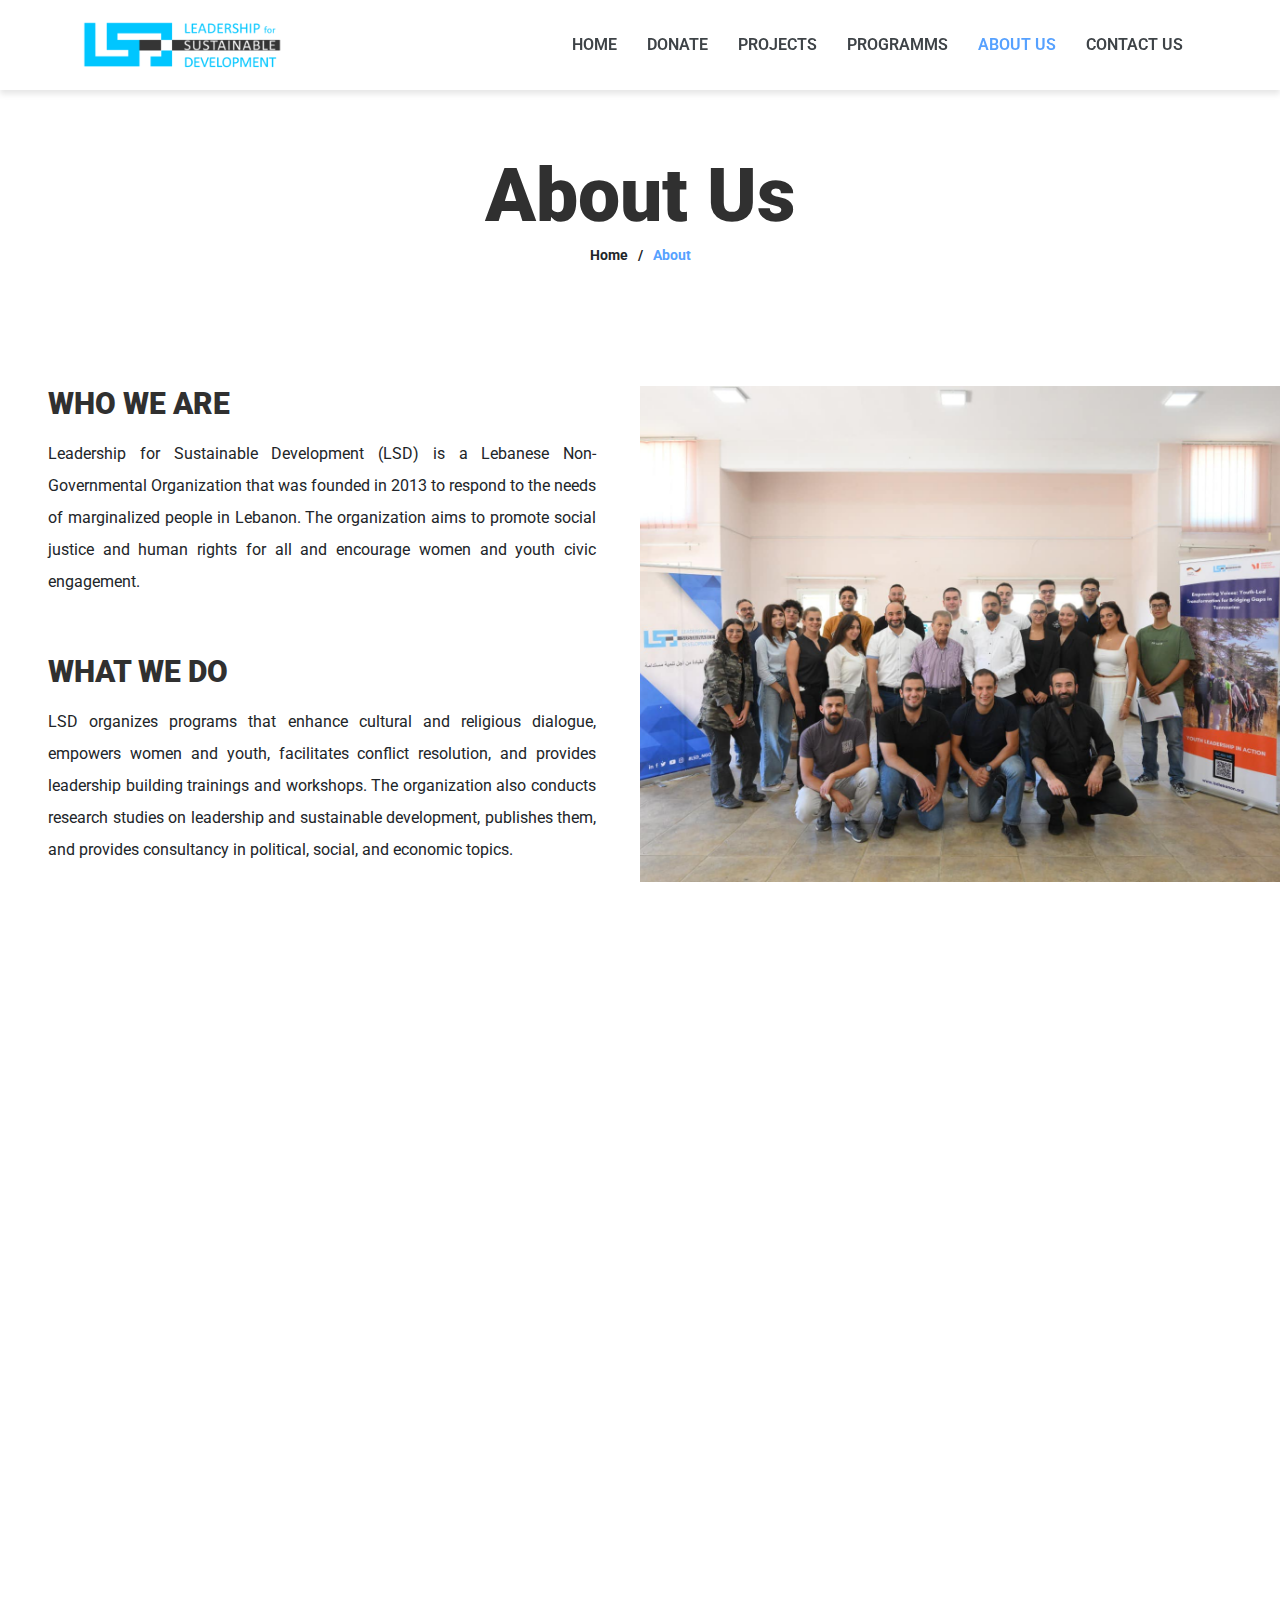
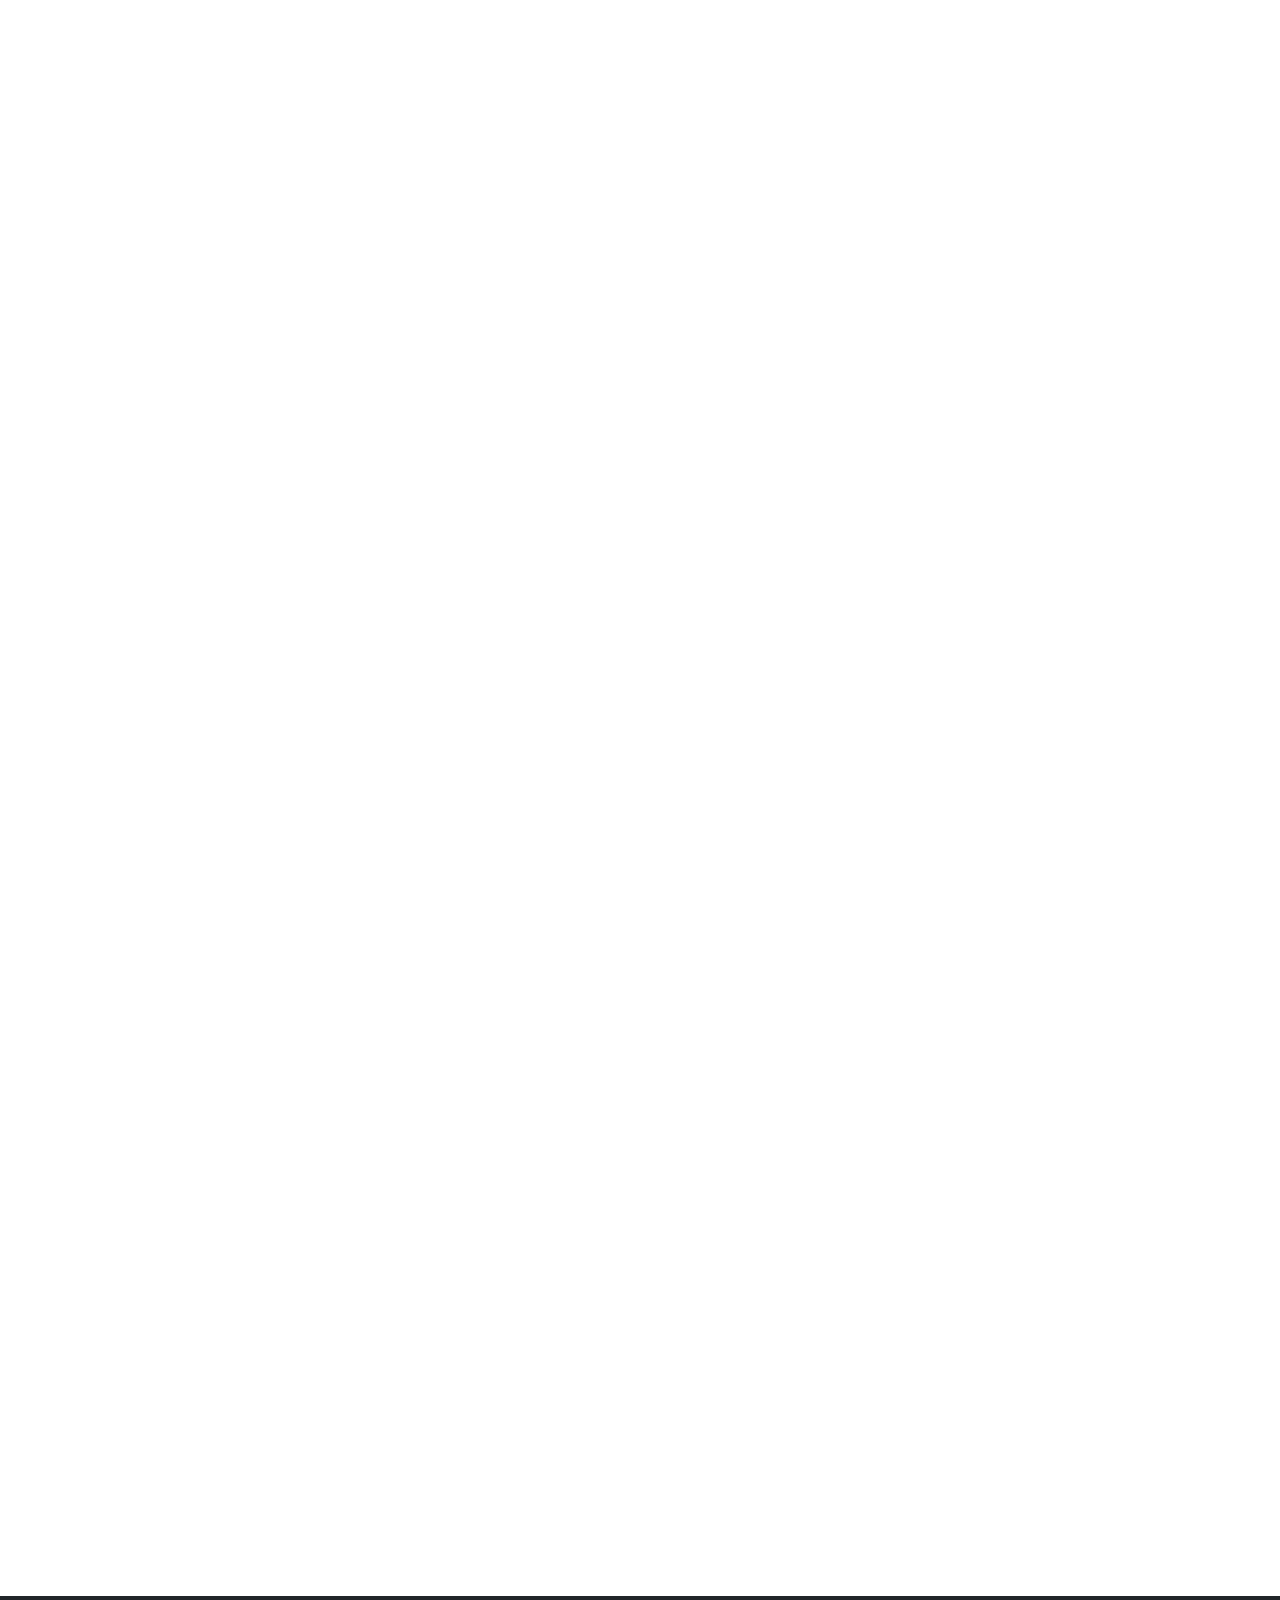
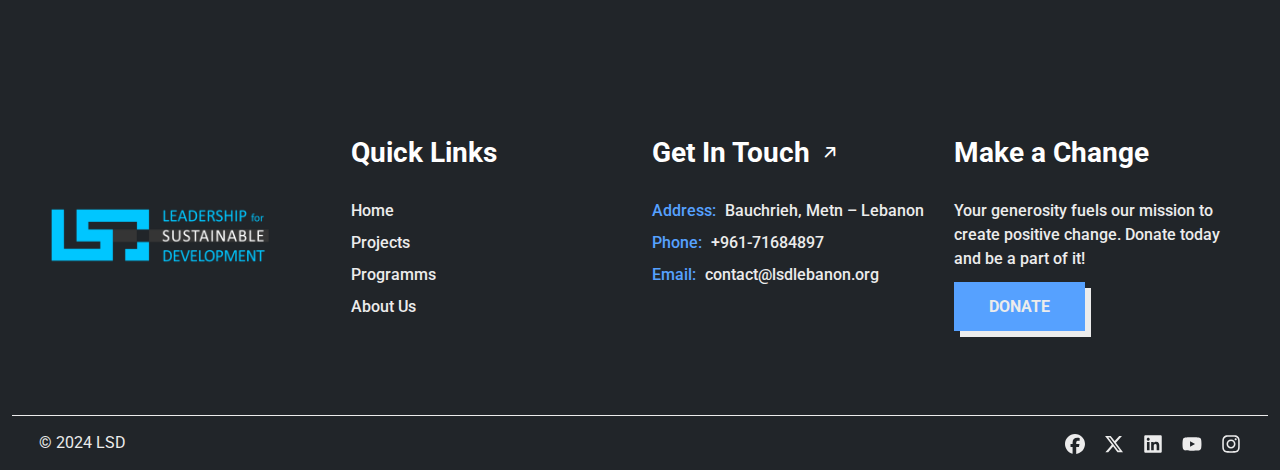
==== about.html @ c3effcf5 "animations" ====
<!DOCTYPE html>
<html lang="en">

<head>
  <meta charset="utf-8" />
  <meta content="width=device-width, initial-scale=1.0" name="viewport" />
  <title>About Us - LSD Lebanon</title>
  <meta name="description" content="" />
  <meta name="keywords" content="" />

  <!-- Favicons -->
  <link href="assets/img/favicon.png" rel="icon" />
  <link href="assets/img/apple-touch-icon.jpeg" rel="apple-touch-icon" />

  <!-- Fonts -->
  <link href="https://fonts.googleapis.com" rel="preconnect" />
  <link href="https://fonts.gstatic.com" rel="preconnect" crossorigin />
  <link
    href="https://fonts.googleapis.com/css2?family=Roboto:ital,wght@0,100;0,300;0,400;0,500;0,700;0,900;1,100;1,300;1,400;1,500;1,700;1,900&family=Lato:ital,wght@0,100;0,300;0,400;0,700;0,900;1,100;1,300;1,400;1,700;1,900&display=swap"
    rel="stylesheet" />

  <!--google icons-->
  <link rel="stylesheet" href="https://fonts.googleapis.com/css2?family=Material+Symbols+Outlined" />


  <!-- Vendor CSS Files -->
  <link href="assets/vendor/bootstrap/css/bootstrap.min.css" rel="stylesheet" />
  <link href="assets/vendor/bootstrap-icons/bootstrap-icons.css" rel="stylesheet" />
  <link href="assets/vendor/aos/aos.css" rel="stylesheet" />
  <link href="assets/vendor/swiper/swiper-bundle.min.css" rel="stylesheet" />
  <link href="assets/vendor/glightbox/css/glightbox.min.css" rel="stylesheet" />

  <!-- Main CSS File -->
  <link href="assets/css/main.css" rel="stylesheet" />
</head>

<body class="about-page">
  <header id="header" class="header d-flex align-items-center sticky-top">
    <div class="container-fluid container-xl position-relative d-flex align-items-center justify-content-between">

      <a href="index.html" class="logo d-flex align-items-center">
        <img src="assets/img/hero/LSD-logo-480x126.png" />
      </a>
      <nav id="navmenu" class="navmenu">
        <ul>
          <li><a href="index.html">HOME</a></li>
          <li><a href="donate-us.html">DONATE</a></li>
          <li><a href="projects.html">PROJECTS</a></li>
          <li><a href="programms.html">PROGRAMMS</a></li>
          <li><a href="about.html">ABOUT US</a></li>
          <li><a href="contact.html">CONTACT US</a></li>

        </ul>
        <i class="mobile-nav-toggle d-xl-none bi bi-list"></i>
      </nav>

    </div>
  </header>

  <main class="main">
    <!-- Page Title -->
    <div class="page-title light-background"  data-aos="fade-down">
      <div class="container">
        <h1>About Us</h1>
        <nav class="breadcrumbs">
          <ol>
            <li class="previous"><a href="index.html">Home</a></li>
            <li class="current">About</li>
          </ol>
        </nav>
      </div>
    </div>
    <!-- End Page Title -->

    <!--aboutus section-->
    <section id="aboutus" class="section aboutus">
      <div class="container container-full">
        <div class="row  mb-5 justify-content-center">
          <div class="col-lg-6 ps-4 ps-sm-5">
            <div class="whoweare"  data-aos="fade-right">
              <h2>WHO WE ARE</h2>
              <p class="">Leadership for Sustainable Development (LSD) is a Lebanese Non-Governmental Organization
                that was founded
                in 2013 to respond to the needs of marginalized people in Lebanon. The organization aims to promote
                social
                justice and human rights for all and encourage women and youth civic engagement.</p>
            </div>

            <div class="whatwedo"  data-aos="fade-right">
              <h2>WHAT WE DO</h2>
              <P>
                LSD organizes programs that enhance cultural and religious dialogue, empowers women and youth,
                facilitates
                conflict resolution, and provides leadership building trainings and workshops. The organization also
                conducts research studies on leadership and sustainable development, publishes them, and provides
                consultancy in political, social, and economic topics.
              </P>
            </div>
          </div>
          <div class="col-lg-6 img-box"  data-aos="fade-left">
            <img src="assets/img/aboutUs/about-img.jpg" class="img1" />
          </div>
        </div>
        <div class="row mb-5 mg-top">
          <div class="col-md-5 col-xl-4 img-box img-box1"  data-aos="fade-up">
            <img src="assets/img/aboutUs/Interconnectivité.jpg" class="img2" />
          </div>
          <div class="col-md-7  col-xl-8 ps-4 pe-4 pe-sm-5 ps-sm-5"  data-aos="fade-down">
            <h2 class="vandm-heading">
              VISION AND MISSION
            </h2>
            <div class="vandm gap-2 gap-xl-5 d-flex flex-column flex-xl-row justify-content-center">
              <div class="vandm-p">
                <p>
                  Our vision is to actively contribute to the social and economic development of the communities in
                  which we operate. We aim to be an organization that continually responds to changing social realities
                  through the development and application of knowledge, towards the development of sustainable societies
                  that promote and protect equality, social justice, and human rights for all.
                </p>
              </div>
              <div class="vandm-p">
                <p>
                  Our mission is to work towards the promotion of the aims and the Universal Declaration of Human Rights
                  and all related charters. We organize programs that enhance cultural and religious dialogue and
                  intellectual exchange between world civilizations, in addition to building individual leadership
                  capabilities and reinforcing their awareness of their rights.
                </p>
              </div>
            </div>
          </div>
        </div>
        <div class="row ps-2 pe-2 ps-sm-5 pe-sm-5 mb-5 mg-top">
          <h2 class="mb-5"  data-aos="fade-right">ORGANIZATION BELIEFS</h2>
          <div class="col-md-6 col-xl-4 mb-4 mb-xl-0">
            <div class="box"  data-aos="fade-up">
              <p>At LSD, we believe in equal opportunity for men and women in society irrespective of class, age,
                ethnic, culture, or religion. We believe in all human rights for all, freedom of expression, movement,
                and choice by men and women alike, social harmony free from communal bias, and freedom for work,
                education, and development.</p>
            </div>
          </div>
          <div class="col-md-6 col-xl-4 mb-4 mb-xl-0">
            <div class="box"  data-aos="fade-up"  data-aos-delay="100">
              <p>Our values are rooted in respect for human dignity, social justice, accountability, transparency, and
                inclusiveness. We believe in the power of collective action and the importance of community
                participation and ownership. We prioritize building strong and sustainable partnerships with local
                communities, civil society organizations, and other stakeholders.</p>
            </div>
          </div>
          <div class="col-xl-4">
            <div class="box"  data-aos="fade-up" data-aos-delay="200" >
              <p>We are committed to promoting human rights and protecting the most vulnerable, and we strive to ensure
                that our programs are evidence-based, responsive, and effective. Our approach is grounded in a culture
                of learning and reflection, and we continuously seek to improve and adapt our work to changing contexts
                and needs. At the heart of all our work is a deep commitment to serving our communities with integrity,
                empathy, and compassion.</p>
            </div>
          </div>
        </div>
        <div class="row ps-2 pe-2 ps-sm-5 pe-sm-5 mb-5 mg-top">
          <h2 data-aos="fade-right">VALUES AND PRINCIPLES</h2>
          <div class="values  d-flex flex-wrap">
            <div class="value" >
              <p class="value-btn" data-aos="zoom-in">
                <button type="button" data-bs-toggle="collapse" data-bs-target="#1" aria-expanded="false"
                  aria-controls="collapseWidthExample">
                  <span class="material-symbols-outlined">
                    keyboard_arrow_down
                  </span> Honesty
                </button>
              </p>
              <div class="text-box">
                <div class="collapse collapse-horizontal" id="1">
                  <div class=" card  card-body" style="width: 300px;">
                    Upholding truthfulness and integrity in all interactions and decisions, ensuring trust is built
                    within the organization and with the community.

                  </div>
                </div>
              </div>
            </div>
            <div class="value">
              <p class="value-btn" data-aos="zoom-in" data-aos-delay="100">
                <button type="button" data-bs-toggle="collapse" data-bs-target="#2" aria-expanded="false"
                  aria-controls="collapseWidthExample">
                  <span class="material-symbols-outlined">
                    keyboard_arrow_down
                  </span> Transparency and Accountability
                </button>
              </p>
              <div class="text-box">
                <div class="collapse collapse-horizontal" id="2">
                  <div class="card card-body" style="width: 300px;">
                    Ensuring openness in processes, actions, and decisions, while being
                    responsible for outcomes and holding ourselves accountable to stakeholders.
                  </div>
                </div>
              </div>
            </div>
            <div class="value">
              <p class="value-btn" data-aos="zoom-in" data-aos-delay="200">
                <button type="button" data-bs-toggle="collapse" data-bs-target="#3" aria-expanded="false"
                  aria-controls="collapseWidthExample">
                  <span class="material-symbols-outlined">
                    keyboard_arrow_down
                  </span> Mutual respect
                </button>
              </p>
              <div class="text-box">
                <div class="collapse collapse-horizontal" id="3">
                  <div class="card card-body" style="width: 300px;">
                    Recognizing and valuing each individual’s dignity, rights, and perspectives, fostering
                    an environment of understanding and collaboration.
                  </div>
                </div>
              </div>
            </div>
            <div class="value">
              <p class="value-btn" data-aos="zoom-in" data-aos-delay="300">
                <button type="button" data-bs-toggle="collapse" data-bs-target="#4" aria-expanded="false"
                  aria-controls="collapseWidthExample">
                  <span class="material-symbols-outlined">
                    keyboard_arrow_down
                  </span> Creativity
                </button>
              </p>
              <div class="text-box">
                <div class="collapse collapse-horizontal" id="4">
                  <div class="card card-body" style="width: 300px;">
                    Encouraging innovative thinking and problem-solving, embracing new ideas and approaches
                    to overcome challenges and create impactful solutions.
                  </div>
                </div>
              </div>
            </div>
            <div class="value">
              <p class="value-btn" data-aos="zoom-in" data-aos-delay="400">
                <button type="button" data-bs-toggle="collapse" data-bs-target="#5" aria-expanded="false"
                  aria-controls="collapseWidthExample">
                  <span class="material-symbols-outlined">
                    keyboard_arrow_down
                  </span> Freedom
                </button>
              </p>
              <div class="text-box">
                <div class="collapse collapse-horizontal" id="5">
                  <div class="card card-body" style="width: 300px;">
                    Promoting the right to freedom of expression, movement, and choice, empowering individuals
                    to act according to their beliefs and aspirations.
                  </div>
                </div>
              </div>
            </div>
            <div class="value">
              <p class="value-btn" data-aos="zoom-in" data-aos-delay="500">
                <button type="button" data-bs-toggle="collapse" data-bs-target="#6" aria-expanded="false"
                  aria-controls="collapseWidthExample">
                  <span class="material-symbols-outlined">
                    keyboard_arrow_down
                  </span> Gender sensitiveness
                </button>
              </p>
              <div class="text-box">
                <div class="collapse collapse-horizontal" id="6">
                  <div class="card card-body" style="width: 300px;">
                    Advocating for gender equality and fairness, ensuring that both men and women
                    have equal opportunities and rights in all aspects of life.
                  </div>
                </div>
              </div>
            </div>
            <div class="value">
              <p class="value-btn" data-aos="zoom-in" data-aos-delay="600">
                <button type="button" data-bs-toggle="collapse" data-bs-target="#7" aria-expanded="false"
                  aria-controls="collapseWidthExample">
                  <span class="material-symbols-outlined">
                    keyboard_arrow_down
                  </span> Participation
                </button>
              </p>
              <div class="text-box">
                <div class="collapse collapse-horizontal" id="7">
                  <div class="card card-body" style="width: 300px;">
                    Actively involving all members of the community in decision-making and actions, ensuring
                    that everyone has a voice and contributes to shaping their future.
                  </div>
                </div>
              </div>
            </div>
            <div class="value">
              <p class="value-btn" data-aos="zoom-in" data-aos-delay="700">
                <button type="button" data-bs-toggle="collapse" data-bs-target="#8" aria-expanded="false"
                  aria-controls="collapseWidthExample">
                  <span class="material-symbols-outlined">
                    keyboard_arrow_down
                  </span> Solidarity
                </button>
              </p>
              <div class="text-box">
                <div class="collapse collapse-horizontal" id="8">
                  <div class="card card-body" style="width: 300px;">
                    Supporting one another in times of need, fostering a sense of community and shared
                    responsibility for collective well-being and progress.
                  </div>
                </div>
              </div>
            </div>
          </div>

          <!---- <div class="values d-flex   flex-wrap">
            <div class="value">
              <span class="material-symbols-outlined">
                verified_user
              </span>
              <h3>Honesty</h3>
            </div>
            <div class="value">
              <span class="material-symbols-outlined">
                visibility
              </span>
              <h3>Transparency and Accountability</h3>
            </div>
            <div class="value">
              <span class="material-symbols-outlined">
                handshake
              </span>
              <h3>Mutual respect</h3>
            </div>
            <div class="value">
              <span class="material-symbols-outlined">
                lightbulb
              </span>
              <h3>Creativity</h3>
            </div>
            <div class="value">
              <span class="material-symbols-outlined">
                person_celebrate
              </span>
              <h3>Freedom</h3>
            </div>
            <div class="value">
              <span class="material-symbols-outlined">
                all_inclusive
              </span>
              <h3>Gender sensitiveness</h3>
            </div>
            <div class="value">
              <span class="material-symbols-outlined">
                diversity_3
              </span>
              <h3>Participation</h3>
            </div>
            <div class="value">
              <span class="material-symbols-outlined">
                volunteer_activism
              </span>
              <h3>Solidarity</h3>
            </div>
          </div> -->
        </div>
      </div>
      </div>
    </section>

    <!--location section -->
    <section id="location" class="location section">
      <div class="container section-title" data-aos="fade-up">
        <img src="assets/img/location-50.png" />
        <h1>LSD</h1>
      </div><!-- End Section Title -->
      <div class="container">
        <div class="row">
          <div class="col-lg-4 mb-4 mb-lg-0">
            <div class="phone info card-clickable" data-url="https://wa.me/96171684897" data-aos="fade-up">
              <img src="assets/img/phone-50.png" />
              <h5>+961-71684897</h5>
            </div>
          </div>
          <div class="col-lg-4 mb-4 mb-lg-0">
            <div class="phone info card-clickable" data-url="mailto:contact@lsdlebanon.org" data-aos="fade-up" data-aos-delay="100">
              <img src="assets/img/mail-50.png" />
              <h5>contact@lsdlebanon.org</h5>
            </div>
          </div>
          <div class="col-lg-4">
            <div class="phone info card-clickable" data-url="https://maps.google.com?q=beirut" data-aos="fade-up" data-aos-delay="200">
              <img src="assets/img/location-50.png" />
              <h5>Bauchrieh, Metn – Lebanon</h5>
            </div>
          </div>
          <div class="col-12 d-flex justify-content-center  mt-4 mt-sm-5" data-aos="fade-up">
            <a href="contact.html" class="btn-get-started">Contact Us <img src="assets/img/right-30.png" /></a>
          </div>
        </div>
      </div>
    </section>

    <!--Footer section-->
    <section id="footer" class="section">
      <div class="container  container-full">
        <div class="row second-row m-0">
          <div class="col-sm-3 mb-sm-0 mb-5 d-flex align-items-center footer-logo">
            <div class="text">
              <a href="index.html" class="logo d-flex align-items-center">
                <img src="assets/img/hero/LSD-logo-480x126.png" />
              </a>
            </div>
          </div>
          <div class="col-sm-3 mb-sm-0 mb-3 contact-list">
            <h3>Quick Links</h3>
            <ul>
              <a href="index.html">
                <li>Home</li>
              </a>
              <a href="projects.html">
                <li>Projects</li>
              </a>
              <a href="programms.html">
                <li>Programms</li>
              </a>
              <a href="about.html">
                <li>About Us</li>
              </a>
            </ul>
          </div>
          <div class="col-sm-3 mb-sm-0 mb-3 contact-list">
            <h3>
              Get In Touch <i class="bi bi-arrow-right-short"></i>
            </h3>
            <ul>
              <li>
                <span>Address: </span> Bauchrieh, Metn – Lebanon
              </li>
              <li>
                <span>Phone: </span> +961-71684897
              </li>
              <li>
                <span>Email: </span> contact@lsdlebanon.org
              </li>
            </ul>
          </div>
          <div class="col-sm-3  mb-sm-0 mb-3 contact-list">
            <h3>Make a Change</h3>
            <p class="mb-4 donate-p">Your generosity fuels our mission to create positive change. Donate today and be a
              part of it!</p>
            </p>
            <a href="donate-us.html" class="donate-btn">DONATE</a>
          </div>
        </div>
        <div class="row third-row m-0">
          <div class="col-12 ">
            <div class="content">
              <div class="copyright">
                <p>&copy; 2024 LSD</p>
              </div>
              <div class="social">
                <a>
                  <svg xmlns="http://www.w3.org/2000/svg" width="20" height="20" viewBox="0 0 512 512">
                    <path fill="#ececec"
                      d="M512 256C512 114.6 397.4 0 256 0S0 114.6 0 256C0 376 82.7 476.8 194.2 504.5V334.2H141.4V256h52.8V222.3c0-87.1 39.4-127.5 125-127.5c16.2 0 44.2 3.2 55.7 6.4V172c-6-.6-16.5-1-29.6-1c-42 0-58.2 15.9-58.2 57.2V256h83.6l-14.4 78.2H287V510.1C413.8 494.8 512 386.9 512 256h0z" />
                  </svg>
                </a>
                <a>
                  <svg xmlns="http://www.w3.org/2000/svg" width="20" height="20" viewBox="0 0 512 512">
                    <path fill="#ececec"
                      d="M389.2 48h70.6L305.6 224.2 487 464H345L233.7 318.6 106.5 464H35.8L200.7 275.5 26.8 48H172.4L272.9 180.9 389.2 48zM364.4 421.8h39.1L151.1 88h-42L364.4 421.8z" />
                  </svg></a>
                <a>
                  <svg xmlns="http://www.w3.org/2000/svg" width="20" height="20" viewBox="0 0 448 512">
                    <path fill="#ececec"
                      d="M416 32H31.9C14.3 32 0 46.5 0 64.3v383.4C0 465.5 14.3 480 31.9 480H416c17.6 0 32-14.5 32-32.3V64.3c0-17.8-14.4-32.3-32-32.3zM135.4 416H69V202.2h66.5V416zm-33.2-243c-21.3 0-38.5-17.3-38.5-38.5S80.9 96 102.2 96c21.2 0 38.5 17.3 38.5 38.5 0 21.3-17.2 38.5-38.5 38.5zm282.1 243h-66.4V312c0-24.8-.5-56.7-34.5-56.7-34.6 0-39.9 27-39.9 54.9V416h-66.4V202.2h63.7v29.2h.9c8.9-16.8 30.6-34.5 62.9-34.5 67.2 0 79.7 44.3 79.7 101.9V416z" />
                  </svg>
                </a>
                <a>
                  <svg xmlns="http://www.w3.org/2000/svg" width="20" height="20" viewBox="0 0 576 512">
                    <path fill="#ececec"
                      d="M549.7 124.1c-6.3-23.7-24.8-42.3-48.3-48.6C458.8 64 288 64 288 64S117.2 64 74.6 75.5c-23.5 6.3-42 24.9-48.3 48.6-11.4 42.9-11.4 132.3-11.4 132.3s0 89.4 11.4 132.3c6.3 23.7 24.8 41.5 48.3 47.8C117.2 448 288 448 288 448s170.8 0 213.4-11.5c23.5-6.3 42-24.2 48.3-47.8 11.4-42.9 11.4-132.3 11.4-132.3s0-89.4-11.4-132.3zm-317.5 213.5V175.2l142.7 81.2-142.7 81.2z" />
                  </svg>
                </a>
                <a>
                  <svg xmlns="http://www.w3.org/2000/svg" width="20" height="20" viewBox="0 0 448 512">
                    <path fill="#ececec"
                      d="M224.1 141c-63.6 0-114.9 51.3-114.9 114.9s51.3 114.9 114.9 114.9S339 319.5 339 255.9 287.7 141 224.1 141zm0 189.6c-41.1 0-74.7-33.5-74.7-74.7s33.5-74.7 74.7-74.7 74.7 33.5 74.7 74.7-33.6 74.7-74.7 74.7zm146.4-194.3c0 14.9-12 26.8-26.8 26.8-14.9 0-26.8-12-26.8-26.8s12-26.8 26.8-26.8 26.8 12 26.8 26.8zm76.1 27.2c-1.7-35.9-9.9-67.7-36.2-93.9-26.2-26.2-58-34.4-93.9-36.2-37-2.1-147.9-2.1-184.9 0-35.8 1.7-67.6 9.9-93.9 36.1s-34.4 58-36.2 93.9c-2.1 37-2.1 147.9 0 184.9 1.7 35.9 9.9 67.7 36.2 93.9s58 34.4 93.9 36.2c37 2.1 147.9 2.1 184.9 0 35.9-1.7 67.7-9.9 93.9-36.2 26.2-26.2 34.4-58 36.2-93.9 2.1-37 2.1-147.8 0-184.8zM398.8 388c-7.8 19.6-22.9 34.7-42.6 42.6-29.5 11.7-99.5 9-132.1 9s-102.7 2.6-132.1-9c-19.6-7.8-34.7-22.9-42.6-42.6-11.7-29.5-9-99.5-9-132.1s-2.6-102.7 9-132.1c7.8-19.6 22.9-34.7 42.6-42.6 29.5-11.7 99.5-9 132.1-9s102.7-2.6 132.1 9c19.6 7.8 34.7 22.9 42.6 42.6 11.7 29.5 9 99.5 9 132.1s2.7 102.7-9 132.1z" />
                  </svg>
                </a>
              </div>
            </div>
          </div>
        </div>
      </div>
    </section>
  </main>

  <!-- Scroll Top -->
  <a href="#" id="scroll-top" class="scroll-top d-flex align-items-center justify-content-center"><i
      class="bi bi-arrow-up-short"></i></a>

  <!-- Preloader -->
  <div id="preloader"></div>

  <!-- Vendor JS Files -->
  <script src="assets/vendor/bootstrap/js/bootstrap.bundle.min.js"></script>
  <script src="assets/vendor/php-email-form/validate.js"></script>
  <script src="assets/vendor/aos/aos.js"></script>
  <script src="assets/vendor/swiper/swiper-bundle.min.js"></script>
  <script src="assets/vendor/purecounter/purecounter_vanilla.js"></script>
  <script src="assets/vendor/glightbox/js/glightbox.min.js"></script>
  <script src="assets/vendor/imagesloaded/imagesloaded.pkgd.min.js"></script>
  <script src="assets/vendor/isotope-layout/isotope.pkgd.min.js"></script>

  <!-- Main JS File -->
  <script src="assets/js/main.js"></script>
</body>

</html>
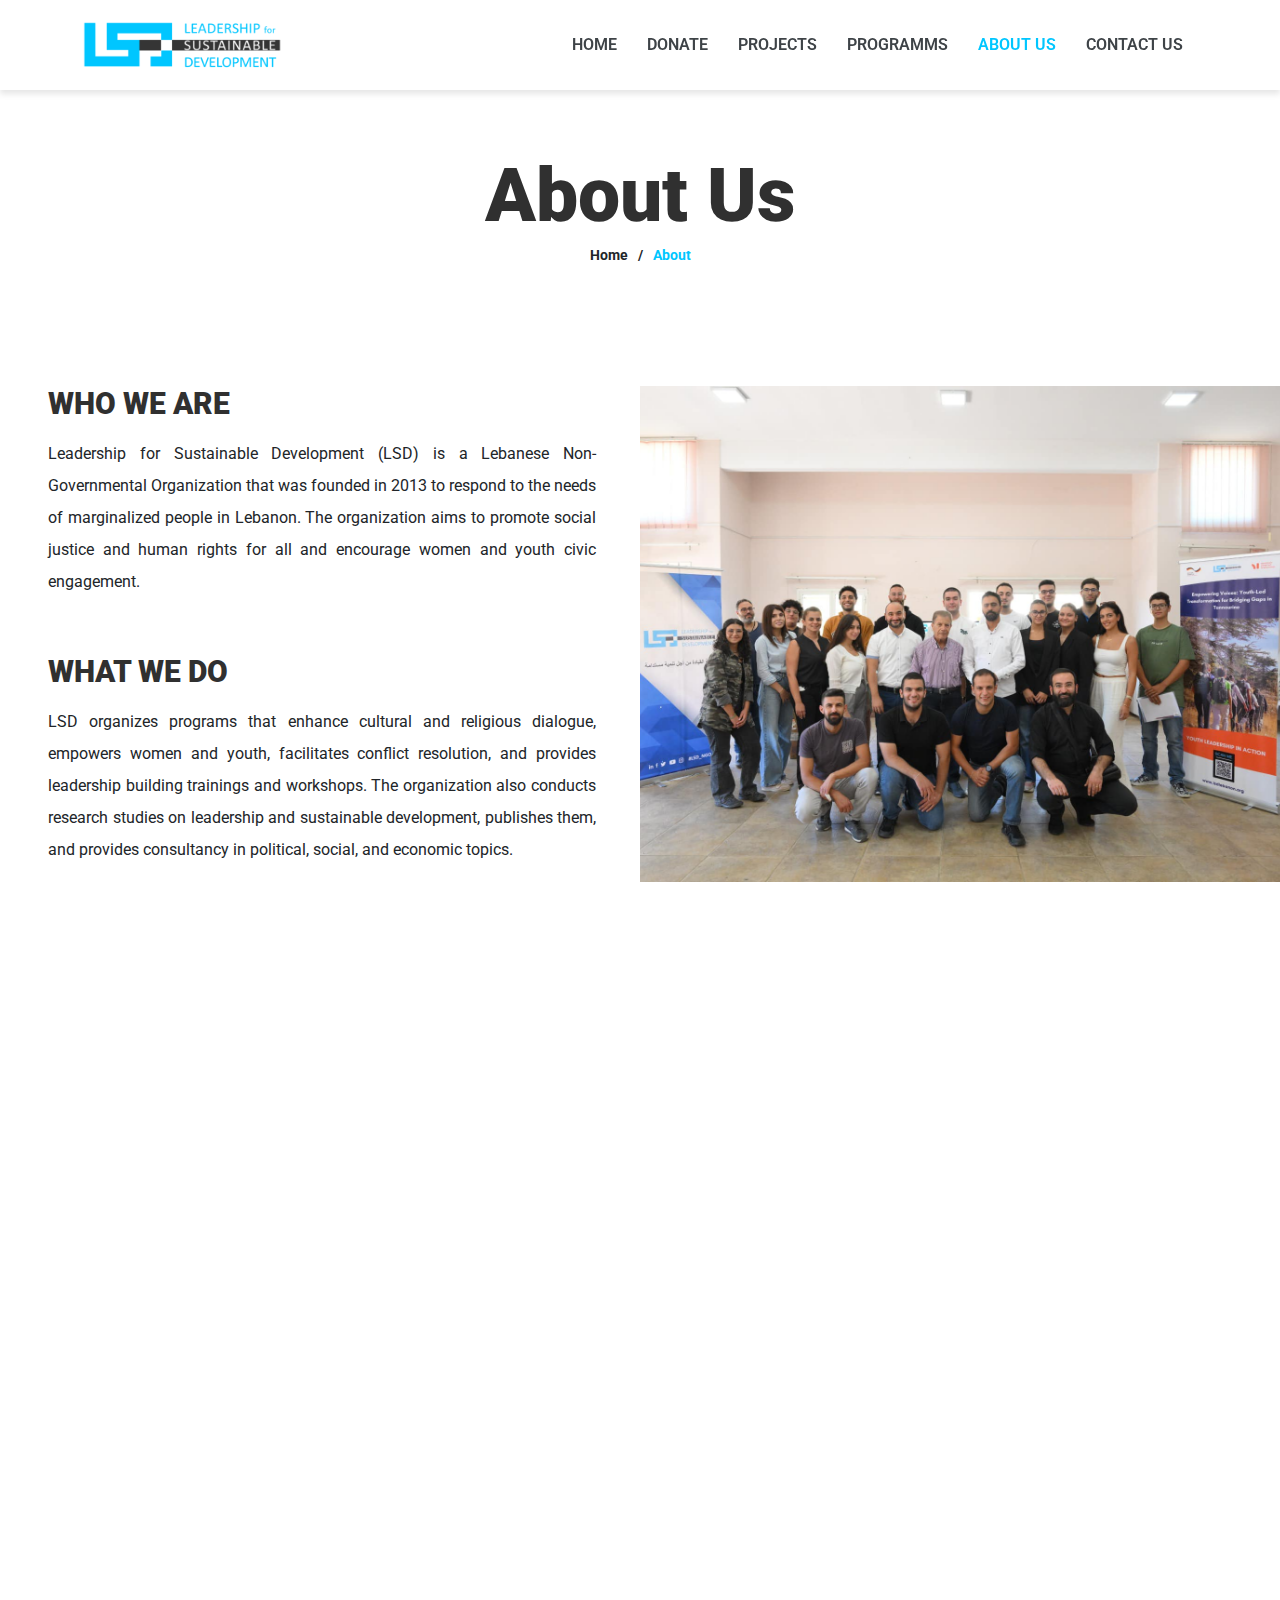
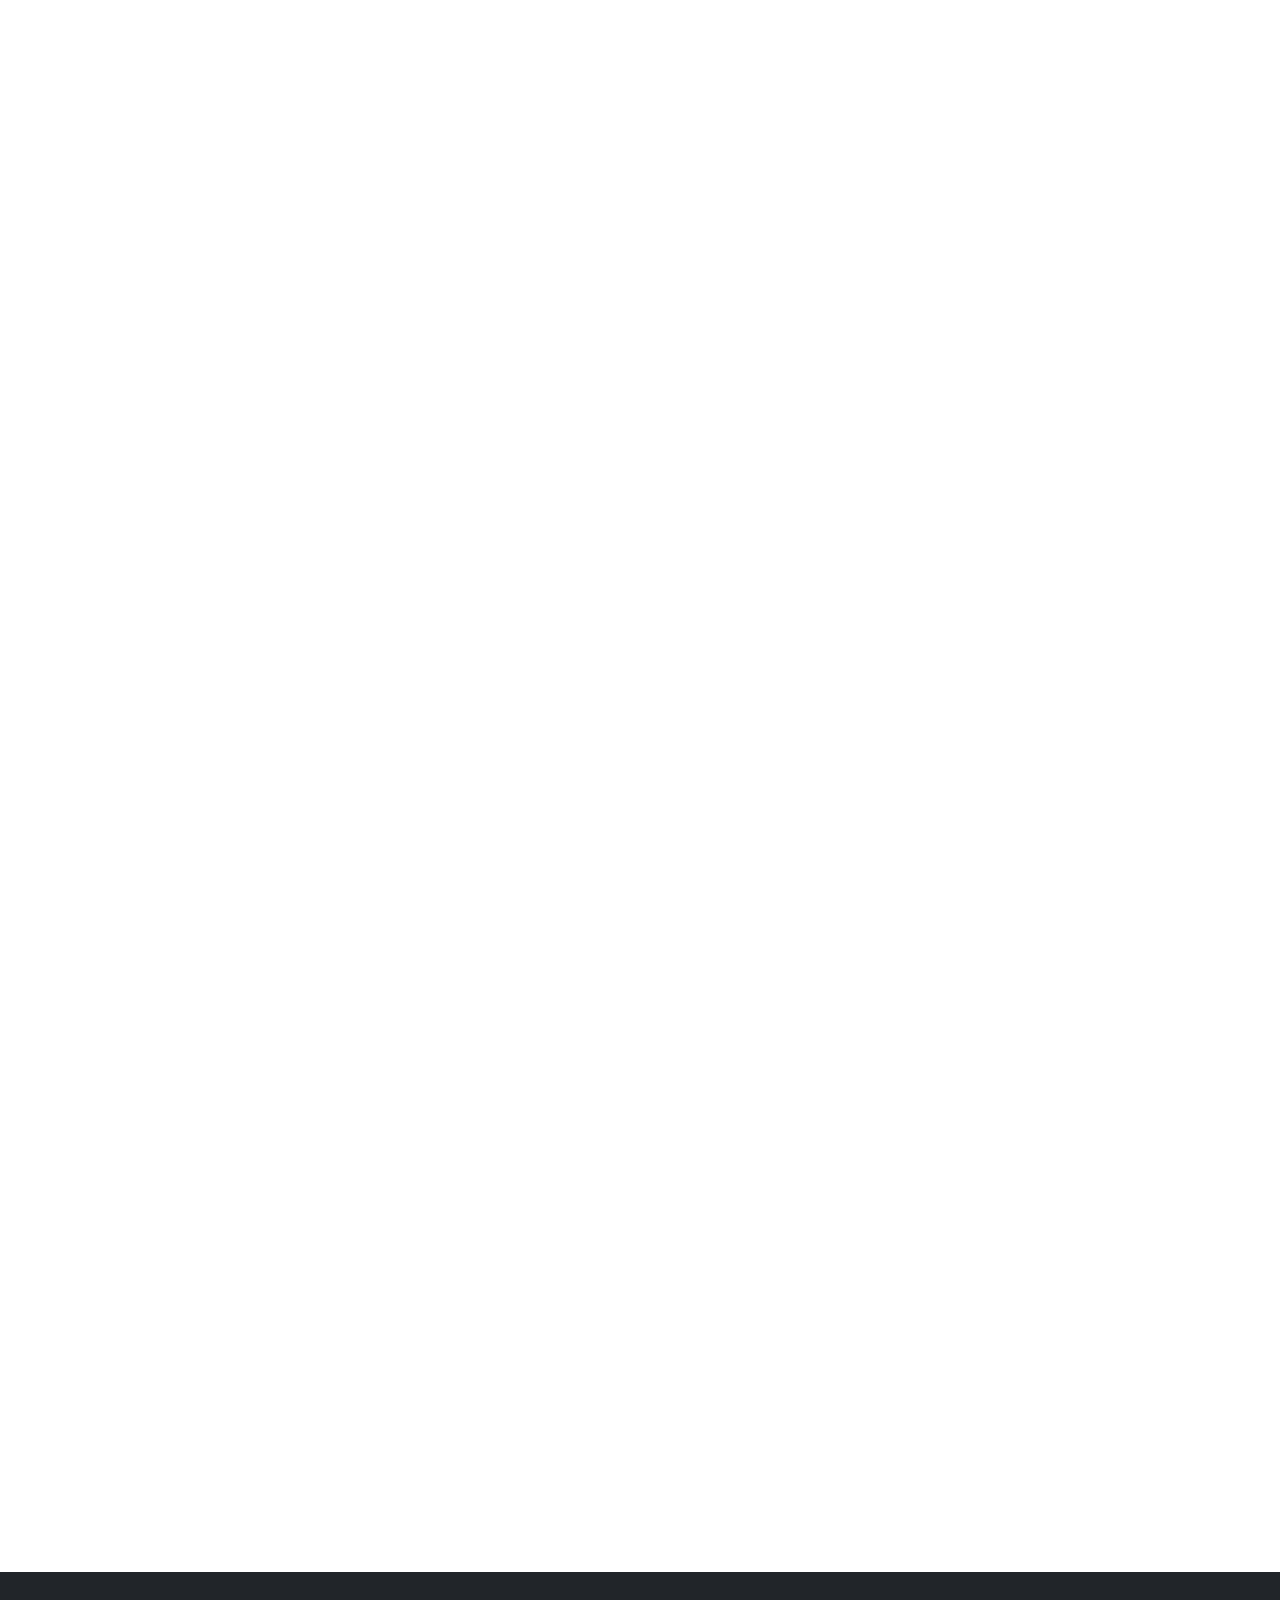
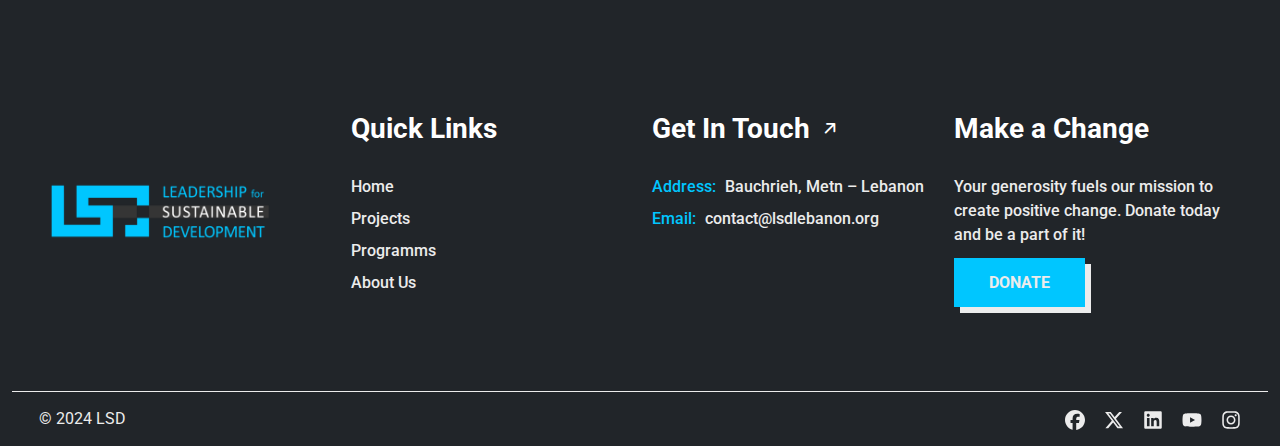
==== commit 31ac179e: "changes" ====
--- a/about.html
+++ b/about.html
@@ -35,7 +35,7 @@
 </head>
 
 <body class="about-page">
-  <header id="header" class="header d-flex align-items-center sticky-top">
+  <header id="header" class="header d-flex align-items-center sticky-top" data-aos="fade-down" data-aos-delay="200">
     <div class="container-fluid container-xl position-relative d-flex align-items-center justify-content-between">
 
       <a href="index.html" class="logo d-flex align-items-center">
@@ -59,7 +59,7 @@
 
   <main class="main">
     <!-- Page Title -->
-    <div class="page-title light-background"  data-aos="fade-down">
+    <div class="page-title light-background" data-aos="fade-down">
       <div class="container">
         <h1>About Us</h1>
         <nav class="breadcrumbs">
@@ -77,7 +77,7 @@
       <div class="container container-full">
         <div class="row  mb-5 justify-content-center">
           <div class="col-lg-6 ps-4 ps-sm-5">
-            <div class="whoweare"  data-aos="fade-right">
+            <div class="whoweare" data-aos="fade-right">
               <h2>WHO WE ARE</h2>
               <p class="">Leadership for Sustainable Development (LSD) is a Lebanese Non-Governmental Organization
                 that was founded
@@ -86,7 +86,7 @@
                 justice and human rights for all and encourage women and youth civic engagement.</p>
             </div>
 
-            <div class="whatwedo"  data-aos="fade-right">
+            <div class="whatwedo" data-aos="fade-right">
               <h2>WHAT WE DO</h2>
               <P>
                 LSD organizes programs that enhance cultural and religious dialogue, empowers women and youth,
@@ -97,15 +97,15 @@
               </P>
             </div>
           </div>
-          <div class="col-lg-6 img-box"  data-aos="fade-left">
+          <div class="col-lg-6 img-box" data-aos="fade-left">
             <img src="assets/img/aboutUs/about-img.jpg" class="img1" />
           </div>
         </div>
         <div class="row mb-5 mg-top">
-          <div class="col-md-5 col-xl-4 img-box img-box1"  data-aos="fade-up">
-            <img src="assets/img/aboutUs/Interconnectivité.jpg" class="img2" />
-          </div>
-          <div class="col-md-7  col-xl-8 ps-4 pe-4 pe-sm-5 ps-sm-5"  data-aos="fade-down">
+          <div class="col-md-5 col-xl-4 img-box img-box1" data-aos="fade-up">
+            <img src="assets/img/aboutUs/mission.png" class="img2" />
+          </div>
+          <div class="col-md-7  col-xl-8 ps-4 pe-4 pe-sm-5 ps-sm-5" data-aos="fade-down">
             <h2 class="vandm-heading">
               VISION AND MISSION
             </h2>
@@ -130,9 +130,9 @@
           </div>
         </div>
         <div class="row ps-2 pe-2 ps-sm-5 pe-sm-5 mb-5 mg-top">
-          <h2 class="mb-5"  data-aos="fade-right">ORGANIZATION BELIEFS</h2>
+          <h2 class="mb-5" data-aos="fade-right">ORGANIZATION BELIEFS</h2>
           <div class="col-md-6 col-xl-4 mb-4 mb-xl-0">
-            <div class="box"  data-aos="fade-up">
+            <div class="box" data-aos="fade-up">
               <p>At LSD, we believe in equal opportunity for men and women in society irrespective of class, age,
                 ethnic, culture, or religion. We believe in all human rights for all, freedom of expression, movement,
                 and choice by men and women alike, social harmony free from communal bias, and freedom for work,
@@ -140,7 +140,7 @@
             </div>
           </div>
           <div class="col-md-6 col-xl-4 mb-4 mb-xl-0">
-            <div class="box"  data-aos="fade-up"  data-aos-delay="100">
+            <div class="box" data-aos="fade-up" data-aos-delay="100">
               <p>Our values are rooted in respect for human dignity, social justice, accountability, transparency, and
                 inclusiveness. We believe in the power of collective action and the importance of community
                 participation and ownership. We prioritize building strong and sustainable partnerships with local
@@ -148,7 +148,7 @@
             </div>
           </div>
           <div class="col-xl-4">
-            <div class="box"  data-aos="fade-up" data-aos-delay="200" >
+            <div class="box" data-aos="fade-up" data-aos-delay="200">
               <p>We are committed to promoting human rights and protecting the most vulnerable, and we strive to ensure
                 that our programs are evidence-based, responsive, and effective. Our approach is grounded in a culture
                 of learning and reflection, and we continuously seek to improve and adapt our work to changing contexts
@@ -160,7 +160,7 @@
         <div class="row ps-2 pe-2 ps-sm-5 pe-sm-5 mb-5 mg-top">
           <h2 data-aos="fade-right">VALUES AND PRINCIPLES</h2>
           <div class="values  d-flex flex-wrap">
-            <div class="value" >
+            <div class="value">
               <p class="value-btn" data-aos="zoom-in">
                 <button type="button" data-bs-toggle="collapse" data-bs-target="#1" aria-expanded="false"
                   aria-controls="collapseWidthExample">
@@ -366,24 +366,26 @@
     <section id="location" class="location section">
       <div class="container section-title" data-aos="fade-up">
         <img src="assets/img/location-50.png" />
-        <h1>LSD</h1>
+        <h1>LSD - NGO</h1>
       </div><!-- End Section Title -->
       <div class="container">
-        <div class="row">
-          <div class="col-lg-4 mb-4 mb-lg-0">
+        <div class="row justify-content-center">
+         <!--- <div class="col-lg-4 mb-4 mb-lg-0">
             <div class="phone info card-clickable" data-url="https://wa.me/96171684897" data-aos="fade-up">
               <img src="assets/img/phone-50.png" />
               <h5>+961-71684897</h5>
             </div>
-          </div>
+          </div> --->
           <div class="col-lg-4 mb-4 mb-lg-0">
-            <div class="phone info card-clickable" data-url="mailto:contact@lsdlebanon.org" data-aos="fade-up" data-aos-delay="100">
+            <div class="phone info card-clickable" data-url="mailto:contact@lsdlebanon.org" data-aos="fade-up"
+              data-aos-delay="100">
               <img src="assets/img/mail-50.png" />
               <h5>contact@lsdlebanon.org</h5>
             </div>
           </div>
           <div class="col-lg-4">
-            <div class="phone info card-clickable" data-url="https://maps.google.com?q=beirut" data-aos="fade-up" data-aos-delay="200">
+            <div class="phone info card-clickable" data-url="https://maps.google.com?q=beirut" data-aos="fade-up"
+              data-aos-delay="200">
               <img src="assets/img/location-50.png" />
               <h5>Bauchrieh, Metn – Lebanon</h5>
             </div>
@@ -431,9 +433,9 @@
               <li>
                 <span>Address: </span> Bauchrieh, Metn – Lebanon
               </li>
-              <li>
+             <!---- <li>
                 <span>Phone: </span> +961-71684897
-              </li>
+              </li> -->
               <li>
                 <span>Email: </span> contact@lsdlebanon.org
               </li>
--- a/assets/css/main.css
+++ b/assets/css/main.css
@@ -13,7 +13,7 @@
   /* Default color used for the majority of the text content across the entire website */
   --heading-color: #303030;
   /* Color for headings, subheadings and title throughout the website */
-  --accent-color: #56a1ff;
+  --accent-color: #00c6ff;
   /* Accent color that represents your brand on the website. It's used for buttons, links, and other elements that need to stand out */
   --surface-color: #ffffff;
   /* The surface color is used as a background of boxed elements within sections, such as cards, icon boxes, or other elements that require a visual separation from the global background. */
@@ -25,7 +25,7 @@
 :root {
   --nav-color: #3e4347;
   /* The default color of the main navmenu links */
-  --nav-hover-color: #56a1ff;
+  --nav-hover-color: #00c6ff;
   /* Applied to main navmenu links when they are hovered over or active */
   --nav-mobile-background-color: #ffffff;
   /* Used as the background color for mobile navigation menu */
@@ -33,7 +33,7 @@
   /* Used as the background color for dropdown items that appear when hovering over primary navigation items */
   --nav-dropdown-color: #212529;
   /* Used for navigation links of the dropdown items in the navigation menu. */
-  --nav-dropdown-hover-color: #56a1ff;
+  --nav-dropdown-hover-color: #00c6ff;
   /* Similar to --nav-hover-color, this color is applied to dropdown navigation links when they are hovered over. */
 }
 
@@ -1355,6 +1355,90 @@
   }
 }
 
+/*--------------------------------------------------------------
+# Clients Section
+--------------------------------------------------------------*/
+.clients {
+  padding-top: 80px;
+}
+
+.clients .section-title {
+  padding-bottom: 40px;
+}
+
+.swiper-slide img {
+  max-width: 100%;
+  width: 100%;
+  transition: 0.4s;
+}
+
+.clients .swiper-slide img:hover {
+  transform: scale(107%);
+}
+
+.clients .swiper-slide p {
+  margin-top: 10px;
+  text-align: center;
+  font-size: 14px;
+  font-weight: 500;
+  color: gray;
+  line-height: 1rem;
+}
+
+.clients .swiper-wrapper {
+  height: auto;
+}
+
+.clients .swiper-pagination {
+  margin-top: 40px;
+  position: relative;
+}
+
+.clients .swiper-pagination .swiper-pagination-bullet {
+  width: 10px;
+  height: 10px;
+  opacity: 1;
+  background-color: color-mix(in srgb, var(--default-color), transparent 80%);
+}
+
+.clients .swiper-pagination .swiper-pagination-bullet-active {
+  background-color: var(--accent-color);
+}
+
+@media (min-width: 1200px) {
+  .clients .swiper-slide {
+    width: 120px !important;
+  }
+}
+
+@media (max-width: 1199px) {
+  .clients .partners-container {
+    max-width: 100%;
+    padding-left: 0;
+    padding-right: 0;
+  }
+}
+
+
+@media (max-width: 575px) {
+
+  .clients {
+    padding-top: 60px;
+    padding-bottom: 30px;
+  }
+
+  .clients .section-title {
+    padding-bottom: 20px;
+  }
+
+  .clients .swiper-slide p {
+    font-size: 13px;
+  }
+
+  .clients .swiper-pagination {
+    margin-top: 10px;
+  }
+}
 
 /*connect section*/
 .connect .form-control {
@@ -1454,11 +1538,11 @@
   cursor: pointer;
   /*box-shadow: 0 3px 8px var(--default-color);*/
   box-shadow: 6px 6px 0px var(--default-color);
-  transition: transform 0.3s ease, box-shadow 0.3s ease;
+  transition: transform 0.3s ease, box-shadow 0.3s ease !important;
 }
 
 .location .info:hover {
-  transform: translateY(8px);
+  transform: translateY(8px) !important;
   box-shadow: 6px -8px 0px var(--default-color);
 }
 
@@ -1715,7 +1799,7 @@
   cursor: pointer;
   /*box-shadow: 0 3px 8px var(--default-color);*/
   box-shadow: 6px -6px 0px var(--default-color);
-  transition: transform 0.3s ease, box-shadow 0.3s ease;
+  transition: transform 0.3s ease, box-shadow 0.3s ease !important;
 }
 
 @media (max-width: 419.98px) {
@@ -1729,7 +1813,7 @@
 }
 
 .aboutus .box:hover {
-  transform: translateY(-8px);
+  transform: translateY(-8px) !important;
   box-shadow: 6px 6px 0px var(--default-color);
 }
 
@@ -2966,6 +3050,7 @@
   line-height: 2.2rem;
   padding-left: 0;
   padding-right: 0;
+  text-align: justify;
 }
 
 .gallery-container h2 {
@@ -3063,6 +3148,7 @@
 .project-list .related-project p {
   color: var(--default-color);
   line-height: normal;
+  text-align: justify;
 }
 
 
@@ -3214,6 +3300,11 @@
     font-size: 30px;
   }
 
+}
+
+/*programms, projects page*/
+.article p {
+  text-align: justify;
 }
 
 /*--------------------------------------------------------------
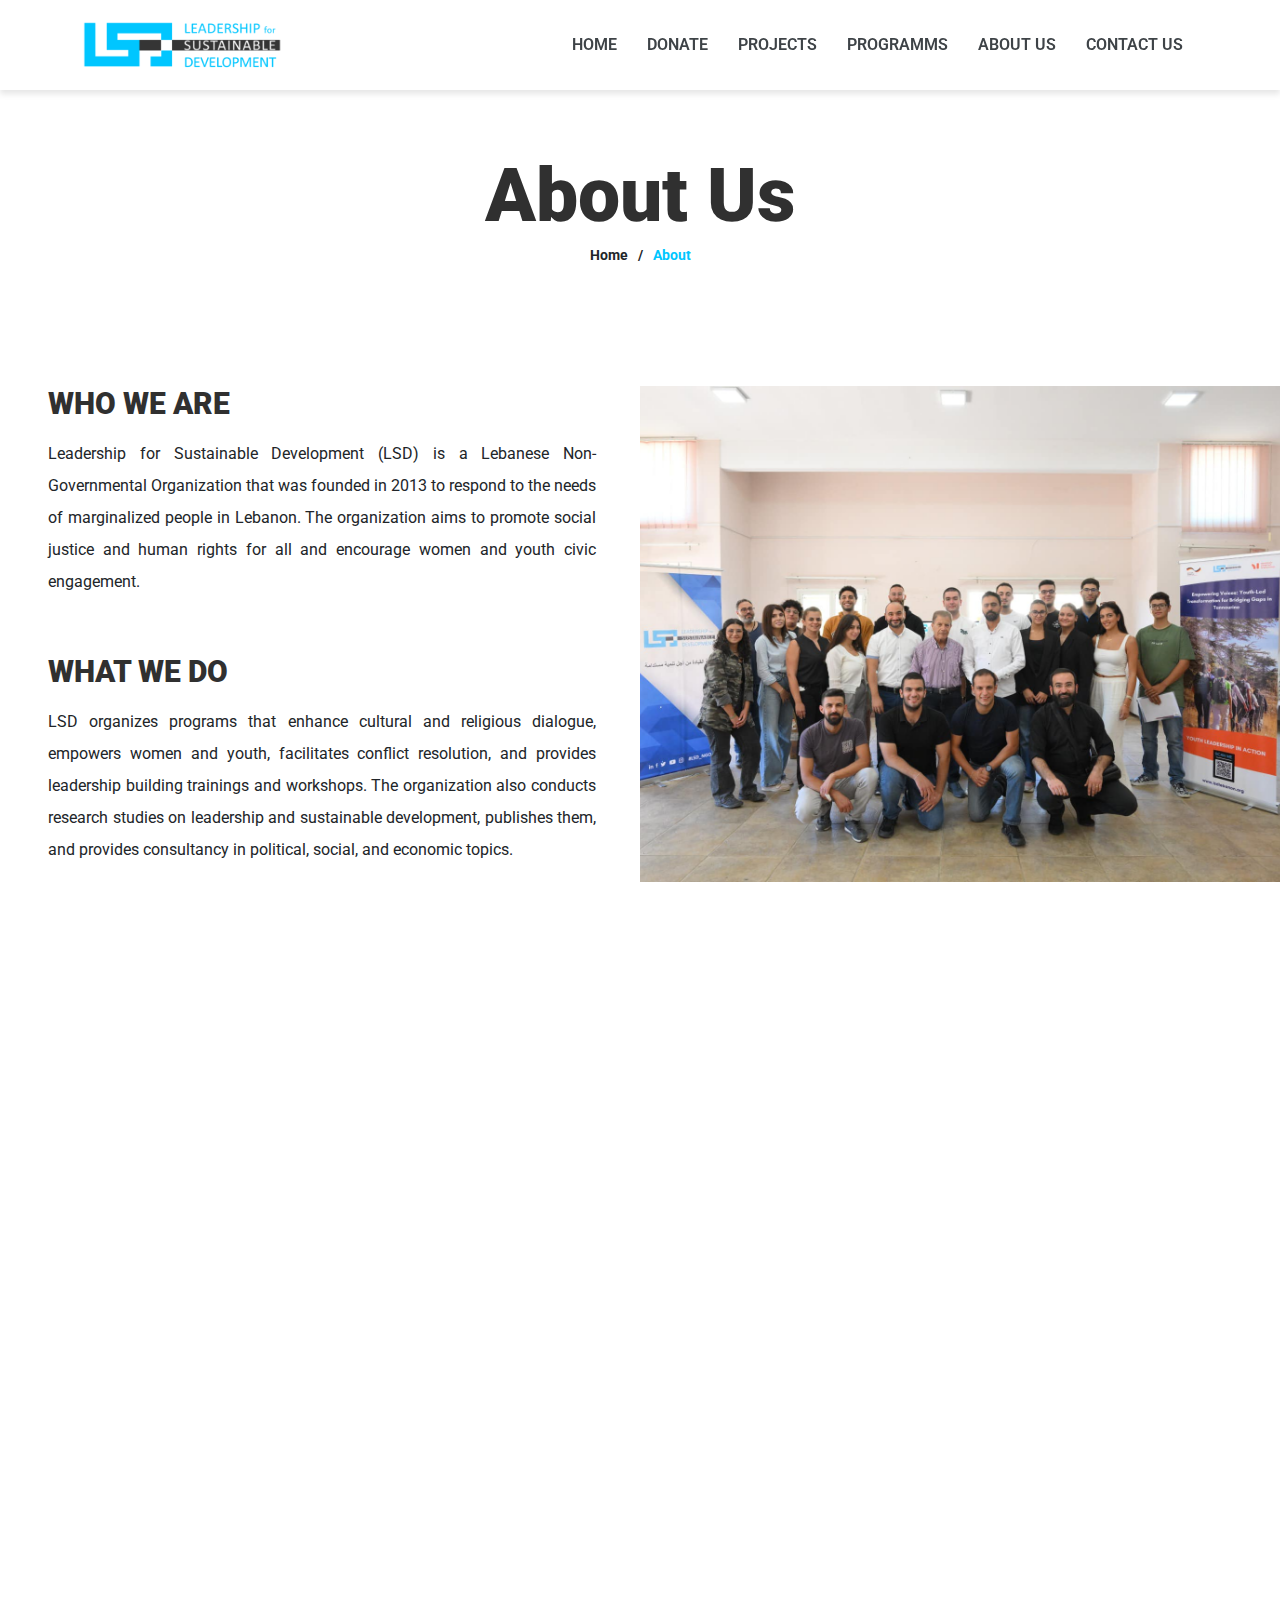
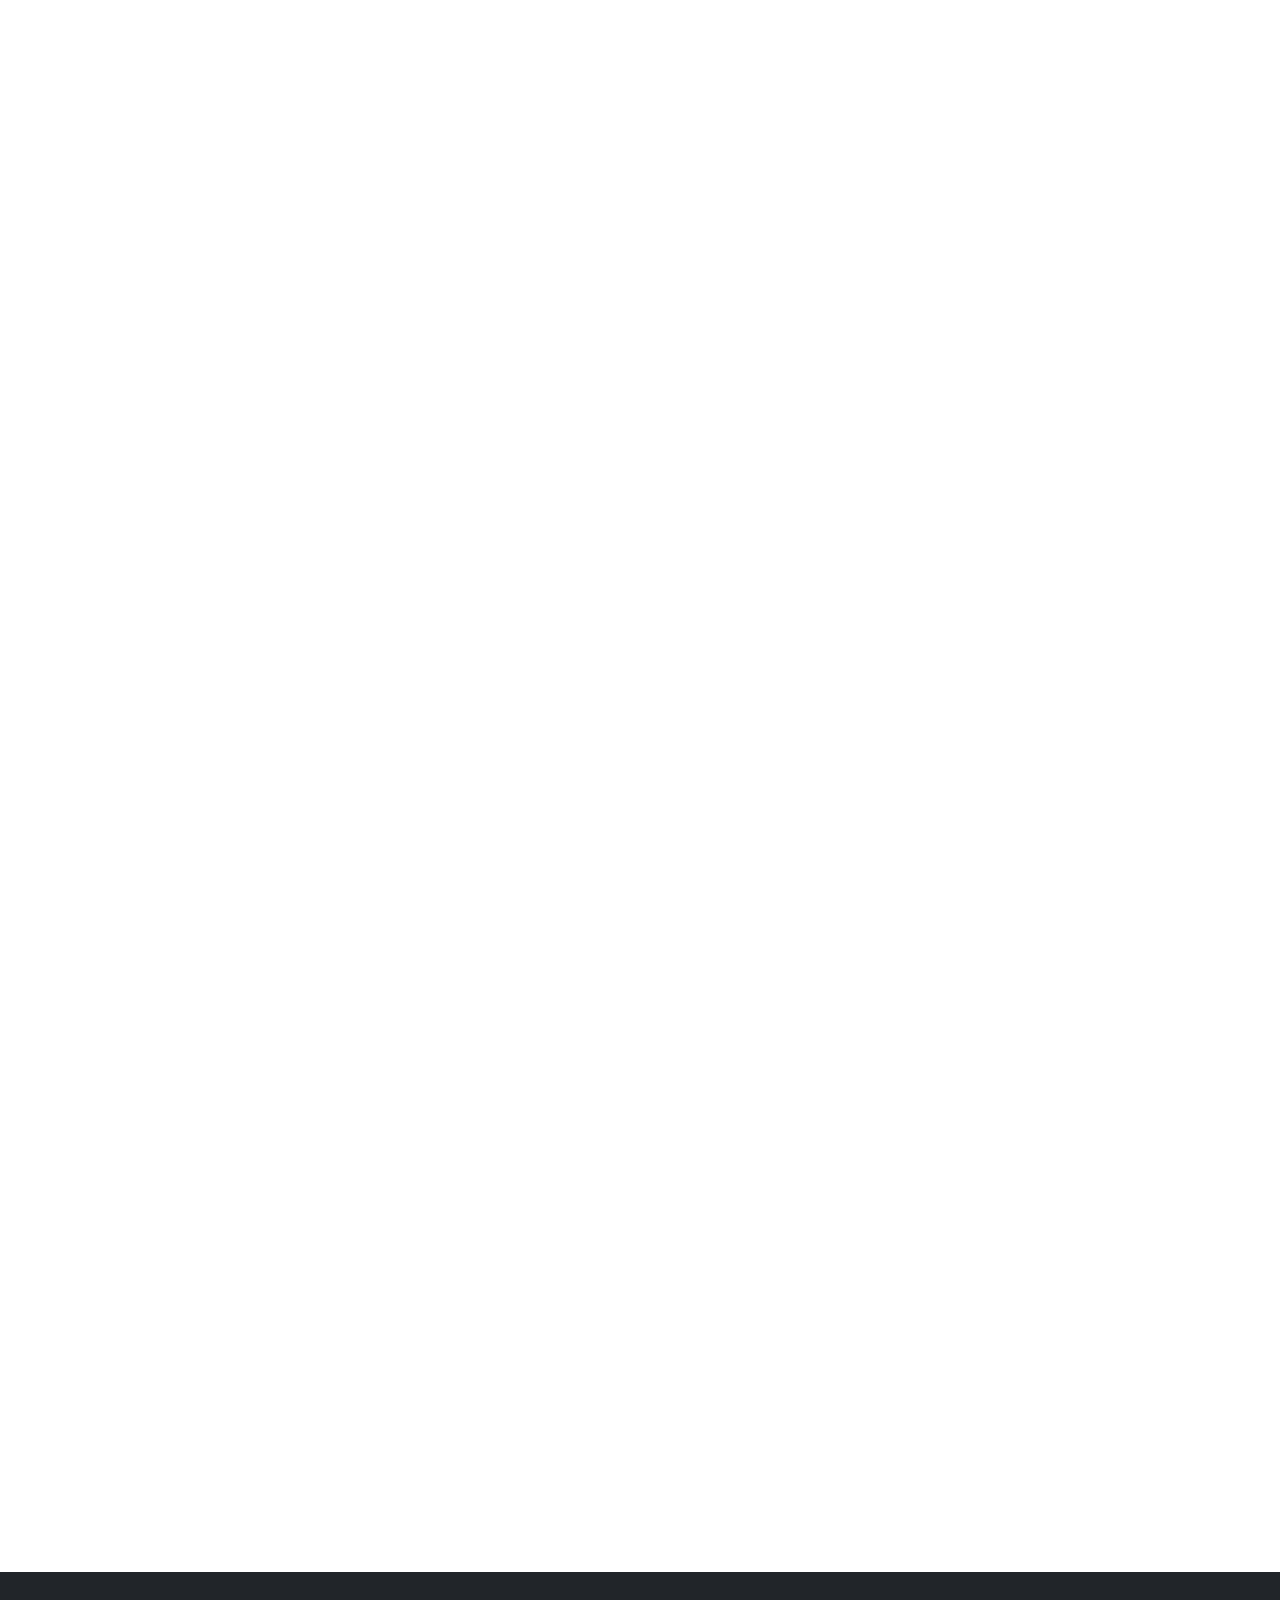
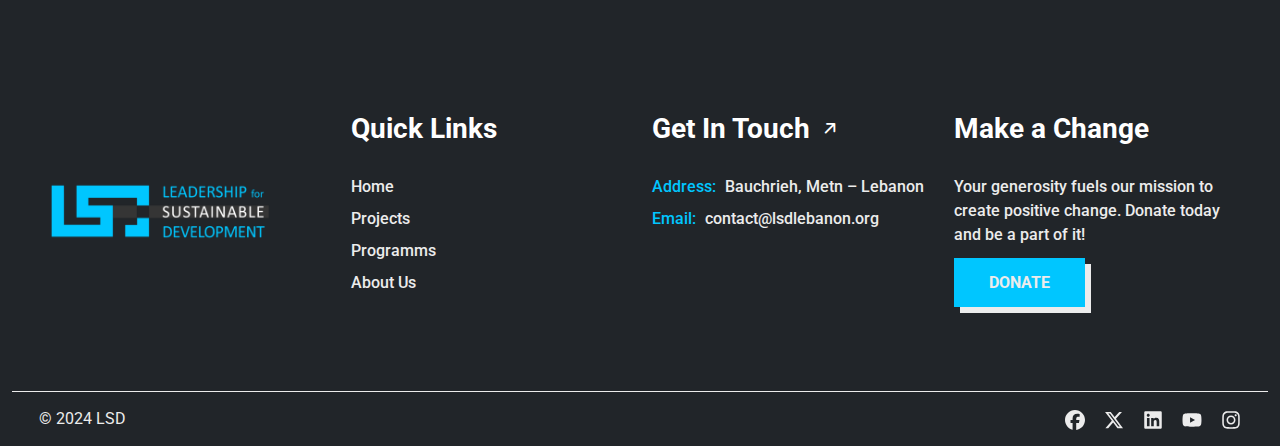
==== commit 3f05eb03: "." ====
--- a/about.html
+++ b/about.html
@@ -384,7 +384,7 @@
             </div>
           </div>
           <div class="col-lg-4">
-            <div class="phone info card-clickable" data-url="https://maps.google.com?q=beirut" data-aos="fade-up"
+            <div class="phone info card-clickable" data-url="https://maps.google.com?q=Bauchrieh" data-aos="fade-up"
               data-aos-delay="200">
               <img src="assets/img/location-50.png" />
               <h5>Bauchrieh, Metn – Lebanon</h5>
@@ -456,30 +456,30 @@
                 <p>&copy; 2024 LSD</p>
               </div>
               <div class="social">
-                <a>
+                <a href="https://www.facebook.com/LSD.NGO/" target="_blank">
                   <svg xmlns="http://www.w3.org/2000/svg" width="20" height="20" viewBox="0 0 512 512">
                     <path fill="#ececec"
                       d="M512 256C512 114.6 397.4 0 256 0S0 114.6 0 256C0 376 82.7 476.8 194.2 504.5V334.2H141.4V256h52.8V222.3c0-87.1 39.4-127.5 125-127.5c16.2 0 44.2 3.2 55.7 6.4V172c-6-.6-16.5-1-29.6-1c-42 0-58.2 15.9-58.2 57.2V256h83.6l-14.4 78.2H287V510.1C413.8 494.8 512 386.9 512 256h0z" />
                   </svg>
                 </a>
-                <a>
+                <a href="https://x.com/lsd_ngo?lang=en&mx=2" target="_blank">
                   <svg xmlns="http://www.w3.org/2000/svg" width="20" height="20" viewBox="0 0 512 512">
                     <path fill="#ececec"
                       d="M389.2 48h70.6L305.6 224.2 487 464H345L233.7 318.6 106.5 464H35.8L200.7 275.5 26.8 48H172.4L272.9 180.9 389.2 48zM364.4 421.8h39.1L151.1 88h-42L364.4 421.8z" />
                   </svg></a>
-                <a>
+                <a href="https://www.linkedin.com/company/13211230/admin/" target="_blank">
                   <svg xmlns="http://www.w3.org/2000/svg" width="20" height="20" viewBox="0 0 448 512">
                     <path fill="#ececec"
                       d="M416 32H31.9C14.3 32 0 46.5 0 64.3v383.4C0 465.5 14.3 480 31.9 480H416c17.6 0 32-14.5 32-32.3V64.3c0-17.8-14.4-32.3-32-32.3zM135.4 416H69V202.2h66.5V416zm-33.2-243c-21.3 0-38.5-17.3-38.5-38.5S80.9 96 102.2 96c21.2 0 38.5 17.3 38.5 38.5 0 21.3-17.2 38.5-38.5 38.5zm282.1 243h-66.4V312c0-24.8-.5-56.7-34.5-56.7-34.6 0-39.9 27-39.9 54.9V416h-66.4V202.2h63.7v29.2h.9c8.9-16.8 30.6-34.5 62.9-34.5 67.2 0 79.7 44.3 79.7 101.9V416z" />
                   </svg>
                 </a>
-                <a>
+                <a href="https://www.youtube.com/@lsdngo1198" target="_blank">
                   <svg xmlns="http://www.w3.org/2000/svg" width="20" height="20" viewBox="0 0 576 512">
                     <path fill="#ececec"
                       d="M549.7 124.1c-6.3-23.7-24.8-42.3-48.3-48.6C458.8 64 288 64 288 64S117.2 64 74.6 75.5c-23.5 6.3-42 24.9-48.3 48.6-11.4 42.9-11.4 132.3-11.4 132.3s0 89.4 11.4 132.3c6.3 23.7 24.8 41.5 48.3 47.8C117.2 448 288 448 288 448s170.8 0 213.4-11.5c23.5-6.3 42-24.2 48.3-47.8 11.4-42.9 11.4-132.3 11.4-132.3s0-89.4-11.4-132.3zm-317.5 213.5V175.2l142.7 81.2-142.7 81.2z" />
                   </svg>
                 </a>
-                <a>
+                <a href="https://www.instagram.com/lsd.ngo?igshid=YmMyMTA2M2Y%3D" target="_blank">
                   <svg xmlns="http://www.w3.org/2000/svg" width="20" height="20" viewBox="0 0 448 512">
                     <path fill="#ececec"
                       d="M224.1 141c-63.6 0-114.9 51.3-114.9 114.9s51.3 114.9 114.9 114.9S339 319.5 339 255.9 287.7 141 224.1 141zm0 189.6c-41.1 0-74.7-33.5-74.7-74.7s33.5-74.7 74.7-74.7 74.7 33.5 74.7 74.7-33.6 74.7-74.7 74.7zm146.4-194.3c0 14.9-12 26.8-26.8 26.8-14.9 0-26.8-12-26.8-26.8s12-26.8 26.8-26.8 26.8 12 26.8 26.8zm76.1 27.2c-1.7-35.9-9.9-67.7-36.2-93.9-26.2-26.2-58-34.4-93.9-36.2-37-2.1-147.9-2.1-184.9 0-35.8 1.7-67.6 9.9-93.9 36.1s-34.4 58-36.2 93.9c-2.1 37-2.1 147.9 0 184.9 1.7 35.9 9.9 67.7 36.2 93.9s58 34.4 93.9 36.2c37 2.1 147.9 2.1 184.9 0 35.9-1.7 67.7-9.9 93.9-36.2 26.2-26.2 34.4-58 36.2-93.9 2.1-37 2.1-147.8 0-184.8zM398.8 388c-7.8 19.6-22.9 34.7-42.6 42.6-29.5 11.7-99.5 9-132.1 9s-102.7 2.6-132.1-9c-19.6-7.8-34.7-22.9-42.6-42.6-11.7-29.5-9-99.5-9-132.1s-2.6-102.7 9-132.1c7.8-19.6 22.9-34.7 42.6-42.6 29.5-11.7 99.5-9 132.1-9s102.7-2.6 132.1 9c19.6 7.8 34.7 22.9 42.6 42.6 11.7 29.5 9 99.5 9 132.1s2.7 102.7-9 132.1z" />
--- a/assets/css/main.css
+++ b/assets/css/main.css
@@ -581,7 +581,7 @@
   visibility: hidden;
   opacity: 0;
   right: 15px;
-  bottom: 32px;
+  bottom: 55px;
   z-index: 99999;
   background-color: var(--accent-color);
   width: 35px;
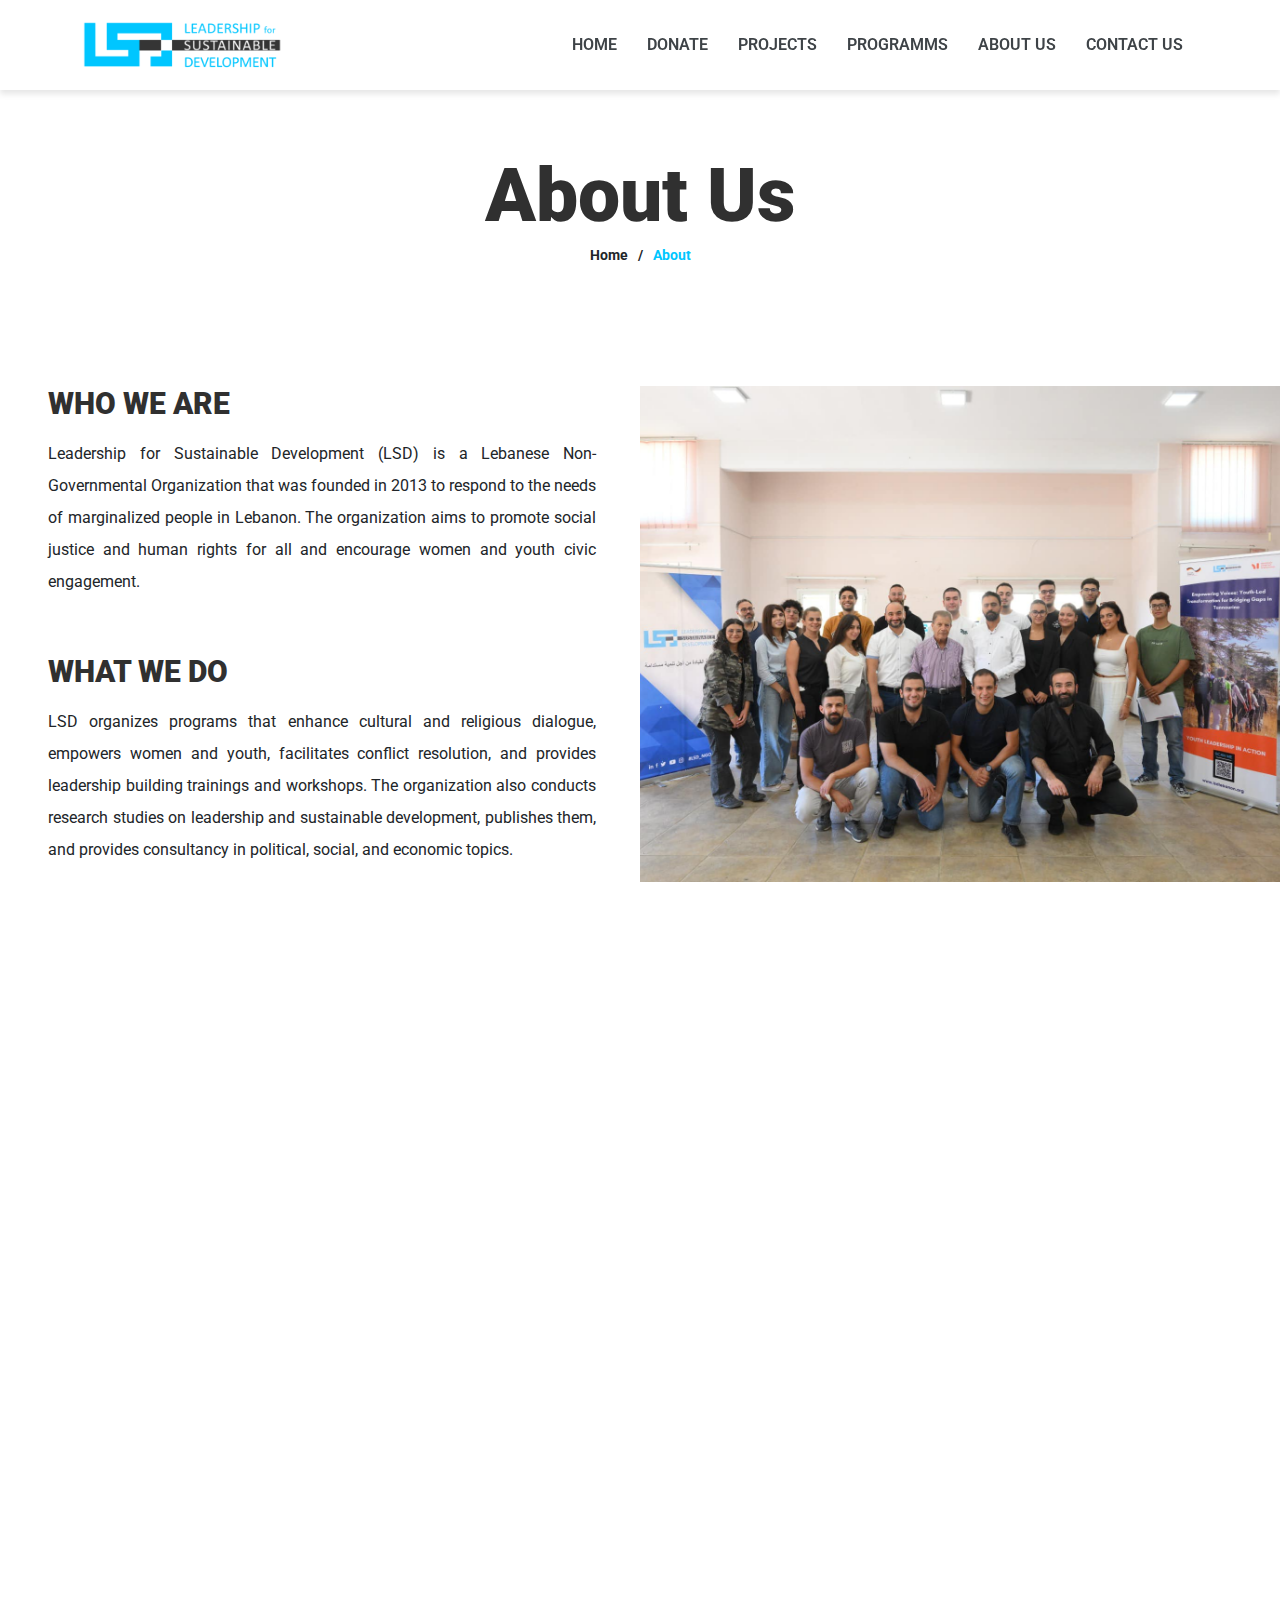
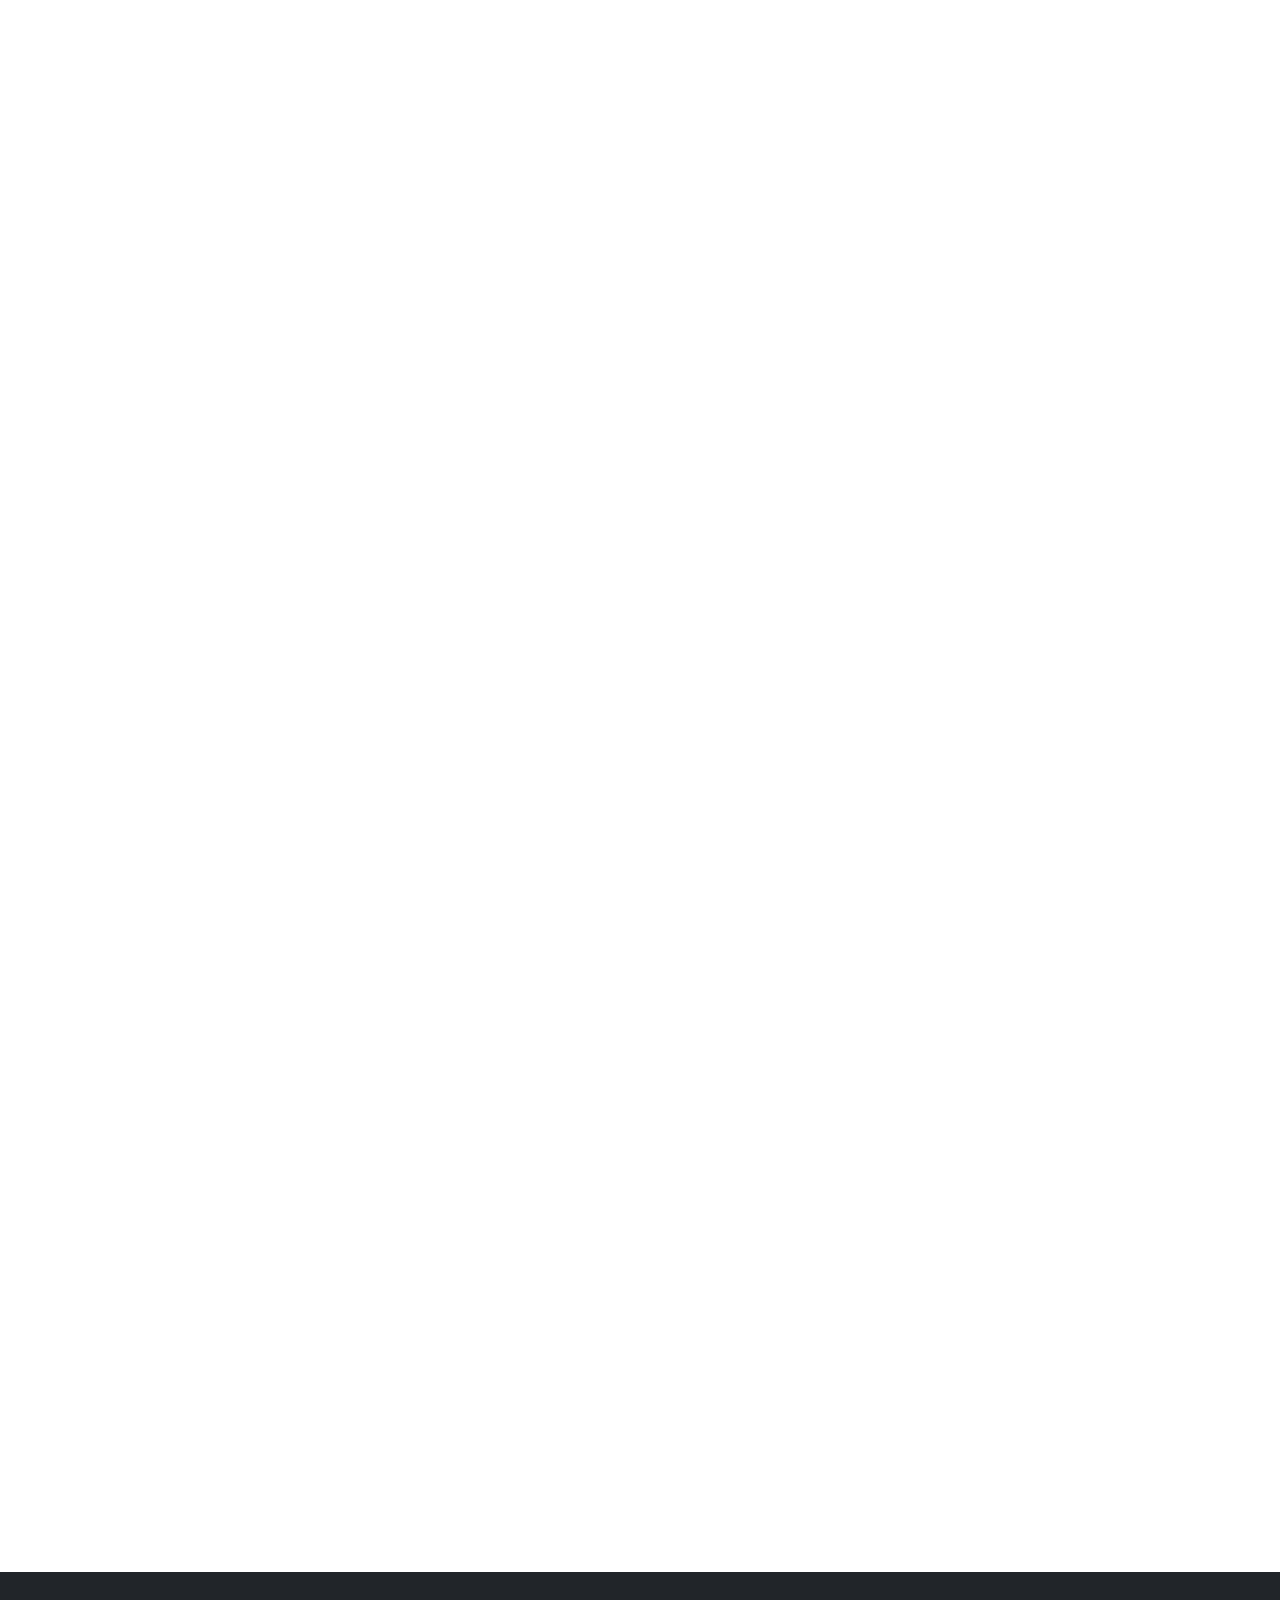
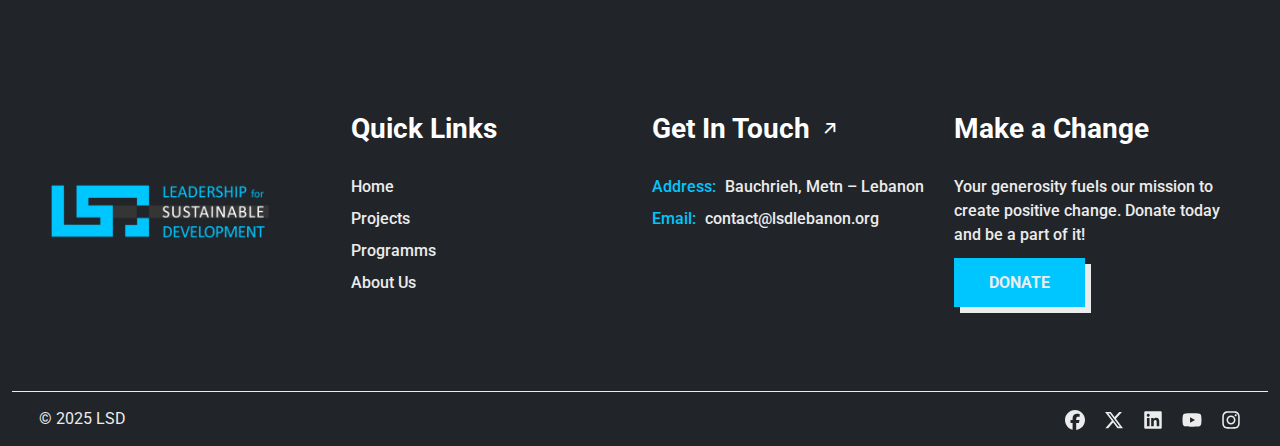
==== commit 42428658: "." ====
--- a/about.html
+++ b/about.html
@@ -453,7 +453,7 @@
           <div class="col-12 ">
             <div class="content">
               <div class="copyright">
-                <p>&copy; 2024 LSD</p>
+                <p>&copy; 2025 LSD</p>
               </div>
               <div class="social">
                 <a href="https://www.facebook.com/LSD.NGO/" target="_blank">
--- a/assets/css/main.css
+++ b/assets/css/main.css
@@ -3103,6 +3103,7 @@
 .project-list {
   display: flex;
   flex-wrap: wrap;
+  row-gap: 0.75rem;
   justify-content: space-evenly;
 }
 
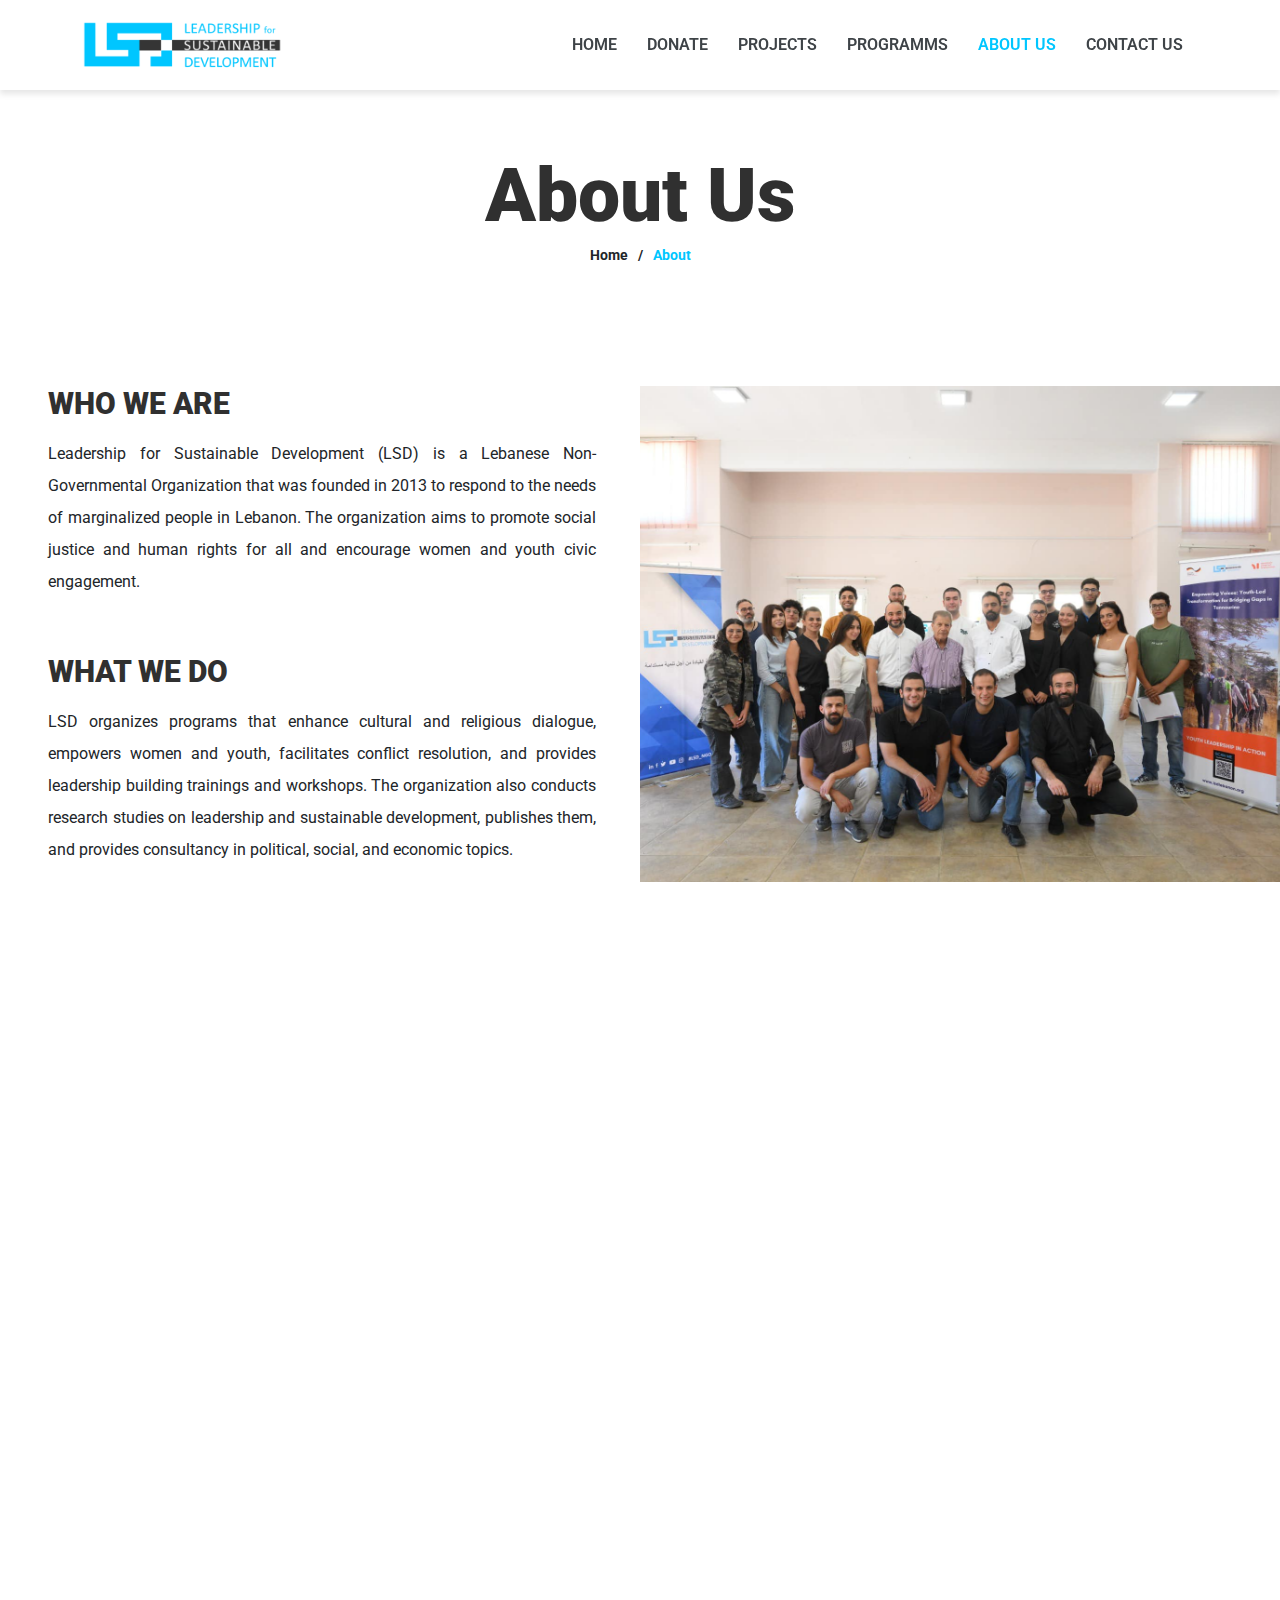
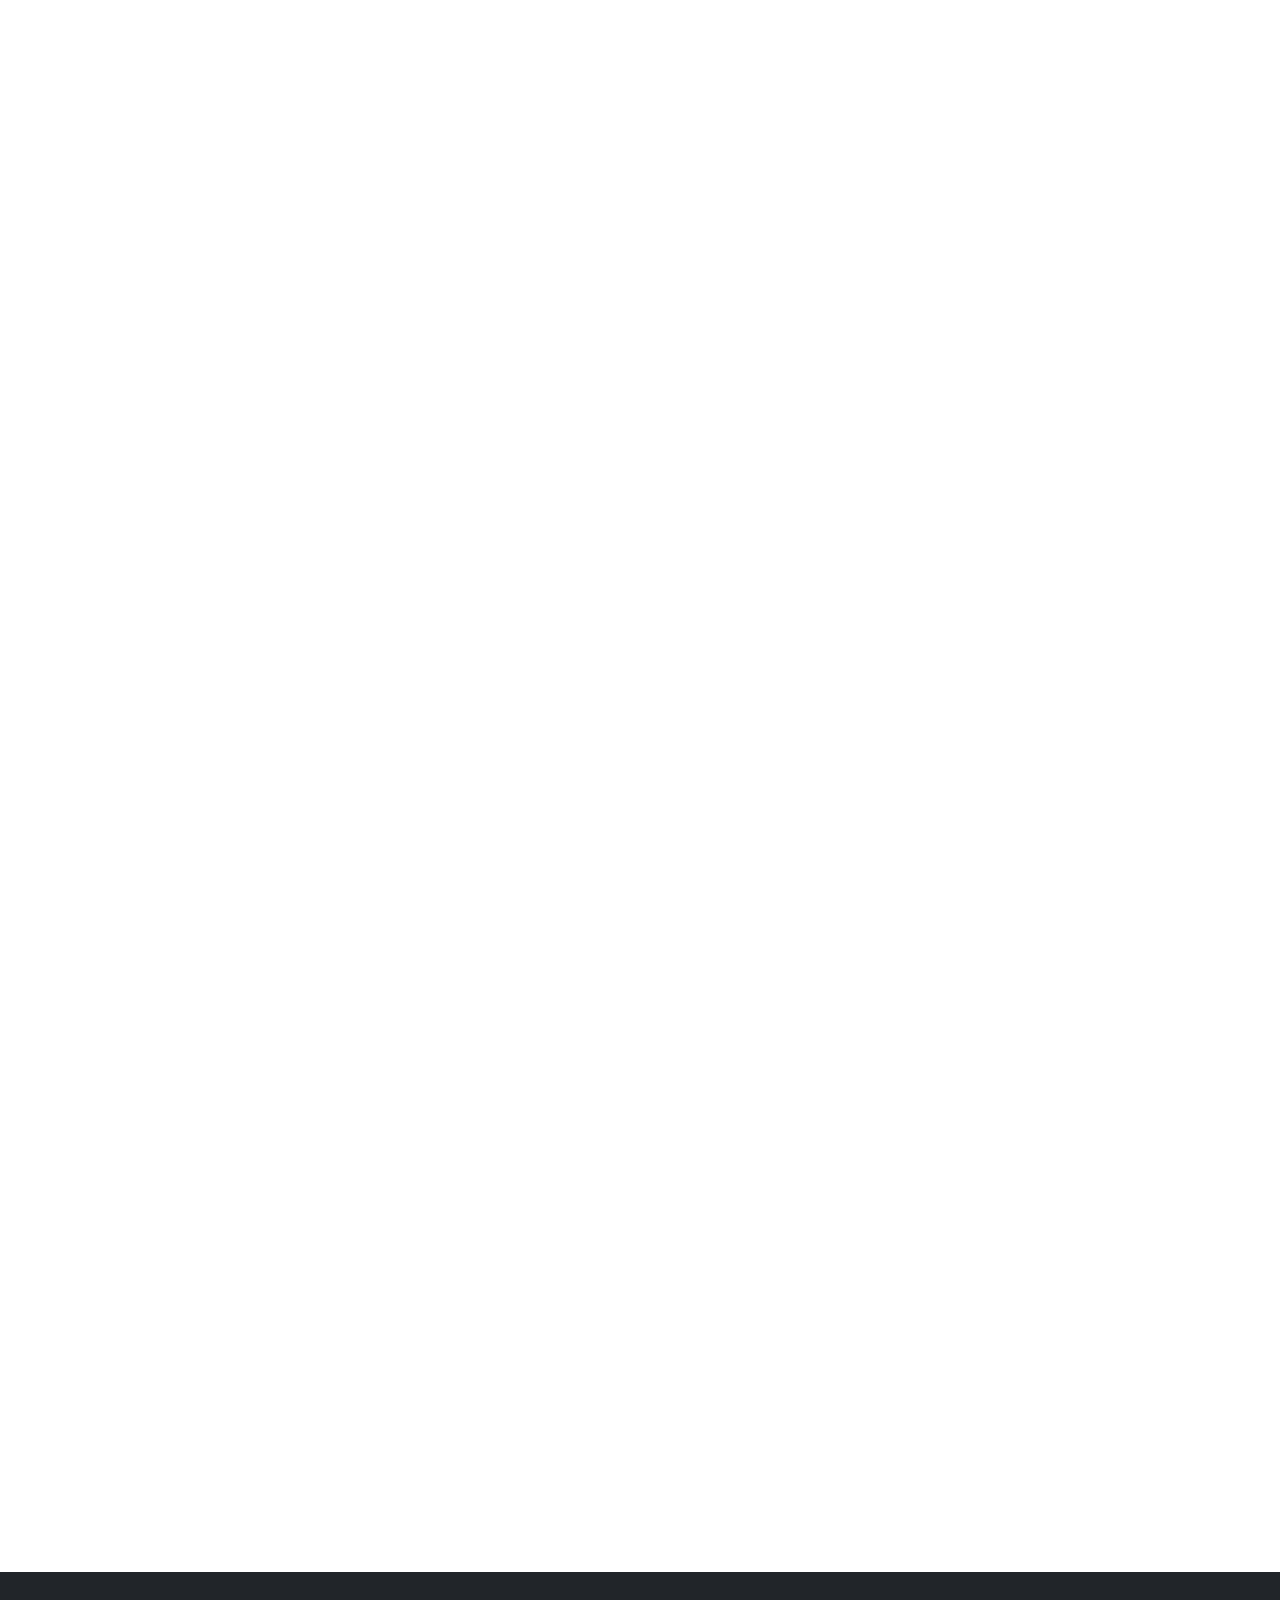
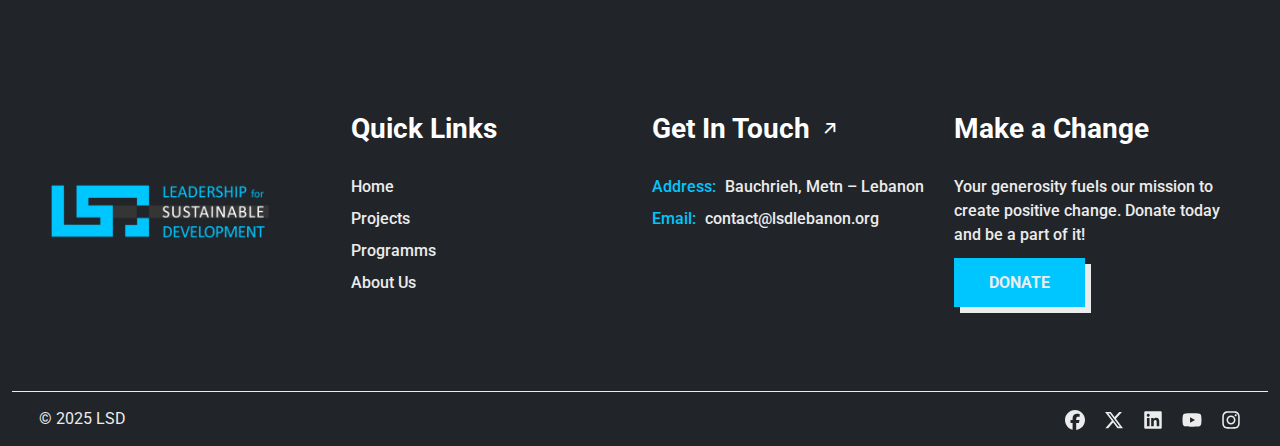
==== commit 48f01f9c: "." ====
--- a/about.html
+++ b/about.html
@@ -38,12 +38,12 @@
   <header id="header" class="header d-flex align-items-center sticky-top" data-aos="fade-down" data-aos-delay="200">
     <div class="container-fluid container-xl position-relative d-flex align-items-center justify-content-between">
 
-      <a href="index.html" class="logo d-flex align-items-center">
+      <a href="/" class="logo d-flex align-items-center">
         <img src="assets/img/hero/LSD-logo-480x126.png" />
       </a>
       <nav id="navmenu" class="navmenu">
         <ul>
-          <li><a href="index.html">HOME</a></li>
+          <li><a href="/">HOME</a></li>
           <li><a href="donate-us.html">DONATE</a></li>
           <li><a href="projects.html">PROJECTS</a></li>
           <li><a href="programms.html">PROGRAMMS</a></li>
@@ -64,7 +64,7 @@
         <h1>About Us</h1>
         <nav class="breadcrumbs">
           <ol>
-            <li class="previous"><a href="index.html">Home</a></li>
+            <li class="previous"><a href="/">Home</a></li>
             <li class="current">About</li>
           </ol>
         </nav>
@@ -403,7 +403,7 @@
         <div class="row second-row m-0">
           <div class="col-sm-3 mb-sm-0 mb-5 d-flex align-items-center footer-logo">
             <div class="text">
-              <a href="index.html" class="logo d-flex align-items-center">
+              <a href="/" class="logo d-flex align-items-center">
                 <img src="assets/img/hero/LSD-logo-480x126.png" />
               </a>
             </div>
@@ -411,7 +411,7 @@
           <div class="col-sm-3 mb-sm-0 mb-3 contact-list">
             <h3>Quick Links</h3>
             <ul>
-              <a href="index.html">
+              <a href="/">
                 <li>Home</li>
               </a>
               <a href="projects.html">
--- a/assets/css/main.css
+++ b/assets/css/main.css
@@ -1394,6 +1394,7 @@
   position: relative;
 }
 
+
 .clients .swiper-pagination .swiper-pagination-bullet {
   width: 10px;
   height: 10px;
@@ -1405,10 +1406,47 @@
   background-color: var(--accent-color);
 }
 
+/* Position arrows on the left and right */
+.swiper-button-next,
+.swiper-button-prev {
+  position: absolute;
+  top: 50%;
+  transform: translateY(-50%);
+  background-color: rgba(0, 0, 0, 0.5);
+  color: white;
+  border-radius: 50%;
+  width: 30px;
+  height: 30px;
+  padding: 10px;
+  z-index: 10;
+}
+
+.swiper-button-prev {
+  left: 0px;
+}
+
+.swiper-button-next {
+  right: 0px;
+}
+
+/* Optional: Style the arrows with icons */
+.swiper-button-next::after,
+.swiper-button-prev::after {
+  font-size: 16px;
+}
+
+.swiper-button-next:hover,
+.swiper-button-prev:hover {
+  opacity: 0.7;
+}
+
+
 @media (min-width: 1200px) {
   .clients .swiper-slide {
     width: 120px !important;
   }
+
+
 }
 
 @media (max-width: 1199px) {
